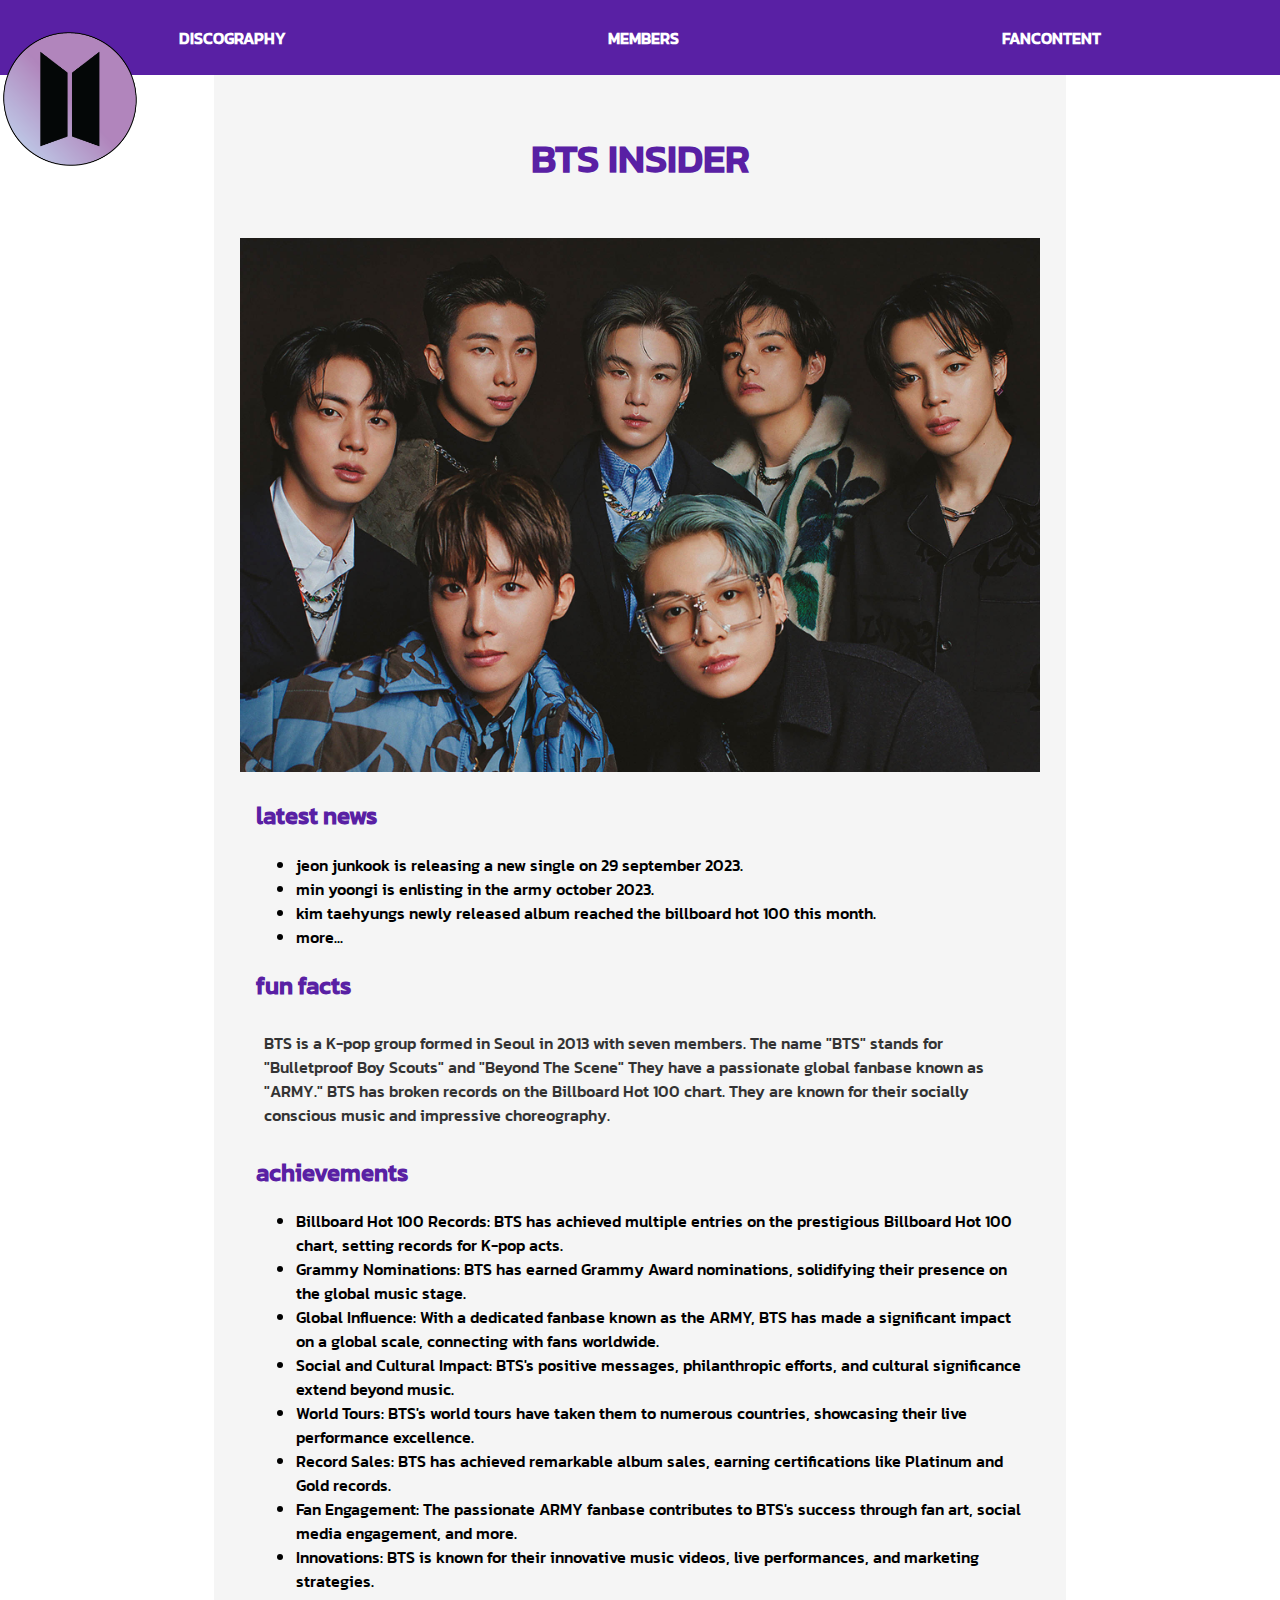
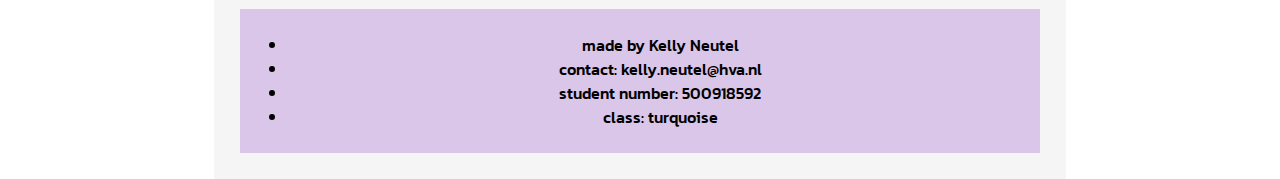
==== index.html @ 43d99a5d "v1" ====
<!DOCTYPE html>
<html lang="en">
<head>
    <meta charset="UTF-8">
    <meta name="viewport" content="width=device-width, initial-scale=1.0">
    <title>BTS website</title>
    <link rel="stylesheet" href="style.css">
</head>
<body>
    <header>
        <nav>
            <ul>
                <li class="logo">
                    <a href="index.html">
                        <img src="pics/bangtanlogo-01.png" alt="BTS logo" width="140">
                    </a>
                </li>
                <li><a href="disco.html">DISCOGRAPHY</a></li>
                <li><a href="members.html">MEMBERS</a></li>
                <li><a href="fancontent.html">FANCONTENT</a></li>
            </ul>
        </nav>
    </header>
    <div class="wrapper">
        <main>
            <h1>BTS INSIDER</h1><br>
            <img src="pics/IMG_7305.JPG" alt="BTS members posing together on stage during a concert" width="800">
            <section>
                <h2>latest news</h2>
                <ul>
                    <li>jeon junkook is releasing a new single on 29 september 2023. </li>
                    <li>min yoongi is enlisting in the army october 2023. </li>
                    <li>kim taehyungs newly released album reached the billboard hot 100 this month. </li>
                    <li>more...</li>
                </ul>
            </section>
            <section>
                <h2>fun facts</h2>
                <p>
                    BTS is a K-pop group formed in Seoul in 2013 with seven members. 
                    The name "BTS" stands for "Bulletproof Boy Scouts" and "Beyond The Scene" 
                    They have a passionate global fanbase known as "ARMY." 
                    BTS has broken records on the Billboard Hot 100 chart. 
                    They are known for their socially conscious music and impressive choreography.
                </p>
            </section>
            <section>
                <h2>achievements</h2>
                <ul>
                    <li>Billboard Hot 100 Records: BTS has achieved multiple entries on the prestigious Billboard Hot 100 chart, setting records for K-pop acts.</li>
                    <li>Grammy Nominations: BTS has earned Grammy Award nominations, solidifying their presence on the global music stage.</li>
                    <li>Global Influence: With a dedicated fanbase known as the ARMY, BTS has made a significant impact on a global scale, connecting with fans worldwide.</li>
                    <li>Social and Cultural Impact: BTS's positive messages, philanthropic efforts, and cultural significance extend beyond music.</li>
                    <li>World Tours: BTS's world tours have taken them to numerous countries, showcasing their live performance excellence.</li>
                    <li>Record Sales: BTS has achieved remarkable album sales, earning certifications like Platinum and Gold records.</li>
                    <li>Fan Engagement: The passionate ARMY fanbase contributes to BTS's success through fan art, social media engagement, and more.</li>
                    <li>Innovations: BTS is known for their innovative music videos, live performances, and marketing strategies.</li>
                </ul>
            </section>
        </main>
        <footer>
            <ul>
                <li>made by Kelly Neutel</li>
                <li>contact: kelly.neutel@hva.nl</li>
                <li>student number: 500918592</li>
                <li>class: turquoise</li>
            </ul>
        </footer>
    </div>
</body>
</html>
---- style.css ----
/* General styles */
body, p {
    margin: 0;
    padding: 0;
    font-family: kanit;
}

/* Header styles */
header {
    background-color: #5920A4;
}

/* Navigation menu with flex layout */
nav ul {
    display: flex;
    justify-content: space-around;
    list-style-type: none;
    gap: 1em;
    padding: 2%; 
    margin: 0;
}

/* Navigation menu links */
nav ul li a {
    text-decoration: none;
    color: #FFFFFF;
    font-weight: bold;
}

/* Changes the color to lilac when hovering over the menu link */
nav ul li a:hover {
    color: #dcb6e1; 
}


.logo {
    position: absolute;
    left: 0;
    top: 0;
    z-index: 2;
}

.logo img {
    transition: transform 0.3s; 
}
 
/* Scale up the image */
.logo img:hover {
    transform: scale(1.1); 
}

/* main heading styling index.html */
h1 {
    color: #5920A4;
    text-align: center;
    font-size: 2.5em; 
}

/* margin around the main section index.html */
main section {
    margin: 2%; 
}

/* styling for h2 elements within the main section index.html */
main section h2 {
    color: #5920A4;
}

/* Footer styles index.html */
footer {
    text-align: center;
    background-color: #dac6e9;
    padding: 1%; 
}

/* Paragraph styles index.html */
p {
    color: #333;
    padding: 1%; 
}

/* Paragraph styles index.html */
.p-wrapper p {
    color: #333;
    padding: 3%;
}

/* Wrapper styles index.html */
.wrapper {
    max-width: 800px;
    margin: 0 auto;
    background-color: #F5F5F5;
    padding: 2%; 
}

/* Member card styles members.html */
.member {
    display: flex;
    align-items: center;
    margin-bottom: 2%; 
}

/* Member card styles members.html */
.album {
    display: flex;
    align-items: center;
    margin-bottom: 2%; 
    margin-left: 3%;
    margin-right: 4%;
}

.member img {
    max-width: 20%; 
    max-height: 20%; 
    border-radius: 50%;
    margin-right: 2%; 
    margin-left: 5%; 
}

.album img {
    max-width: 20%; 
    max-height: 20%; 
    margin-right: 2%; 
    margin-left: 5%; 
}

/* Styling for the member information section with flex layout */
.member-info {
    flex: 1;
}

/* Styling for the member information section with flex layout */
.album-info {
    flex: 1;
}

/* Profile header style (member profiles) members.html */
.profile-header {
    font-size: 1.8em;
    text-align: center;
}

/* Profile header style (member profiles) members.html */
.albums-header {
    font-size: 1.8em;
    text-align: center;
}

@font-face {
    font-family: kanit;
    src: url(kanit/Kanit-Medium.ttf);
    font-weight: normal;
    font-style: normal;
}
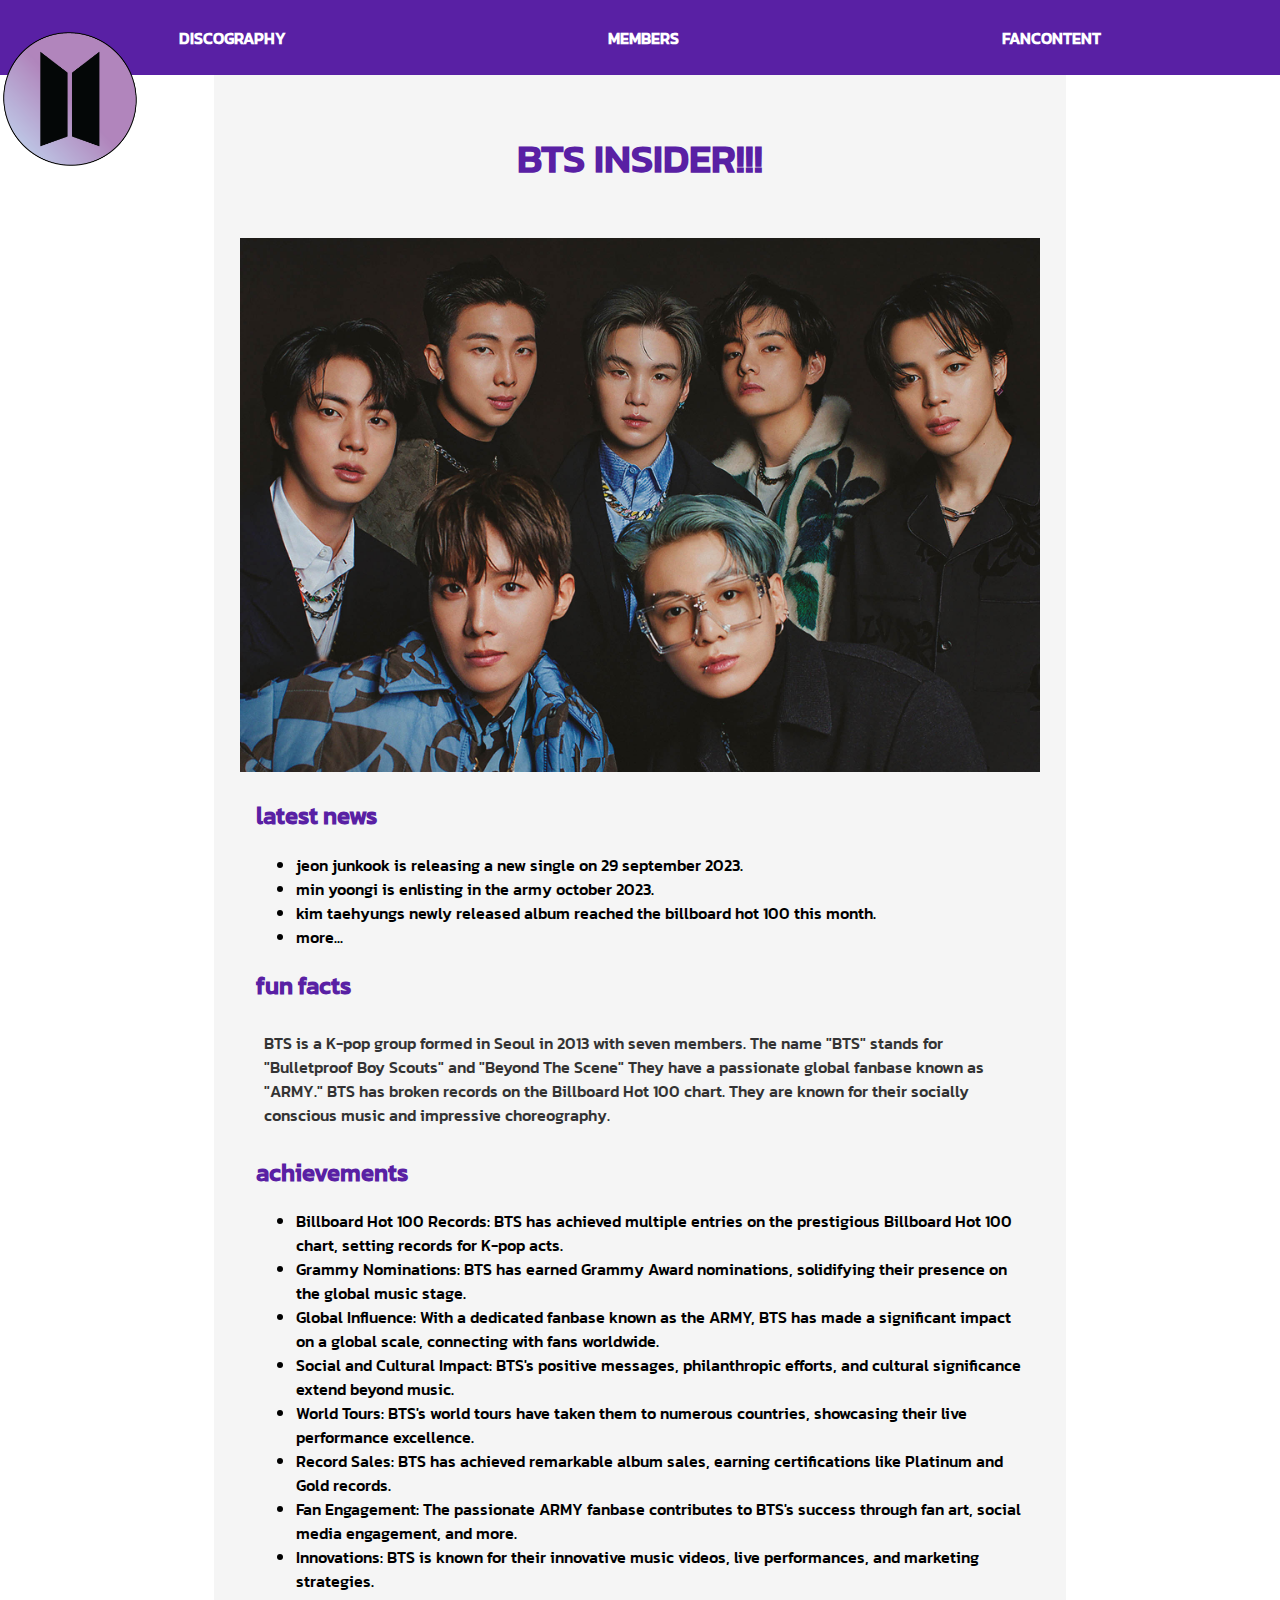
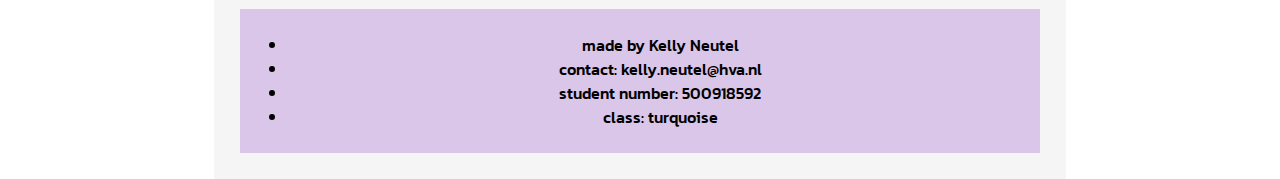
==== commit 2cb4155b: "test" ====
--- a/index.html
+++ b/index.html
@@ -23,7 +23,7 @@
     </header>
     <div class="wrapper">
         <main>
-            <h1>BTS INSIDER</h1><br>
+            <h1>BTS INSIDER!!!</h1><br>
             <img src="pics/IMG_7305.JPG" alt="BTS members posing together on stage during a concert" width="800">
             <section>
                 <h2>latest news</h2>
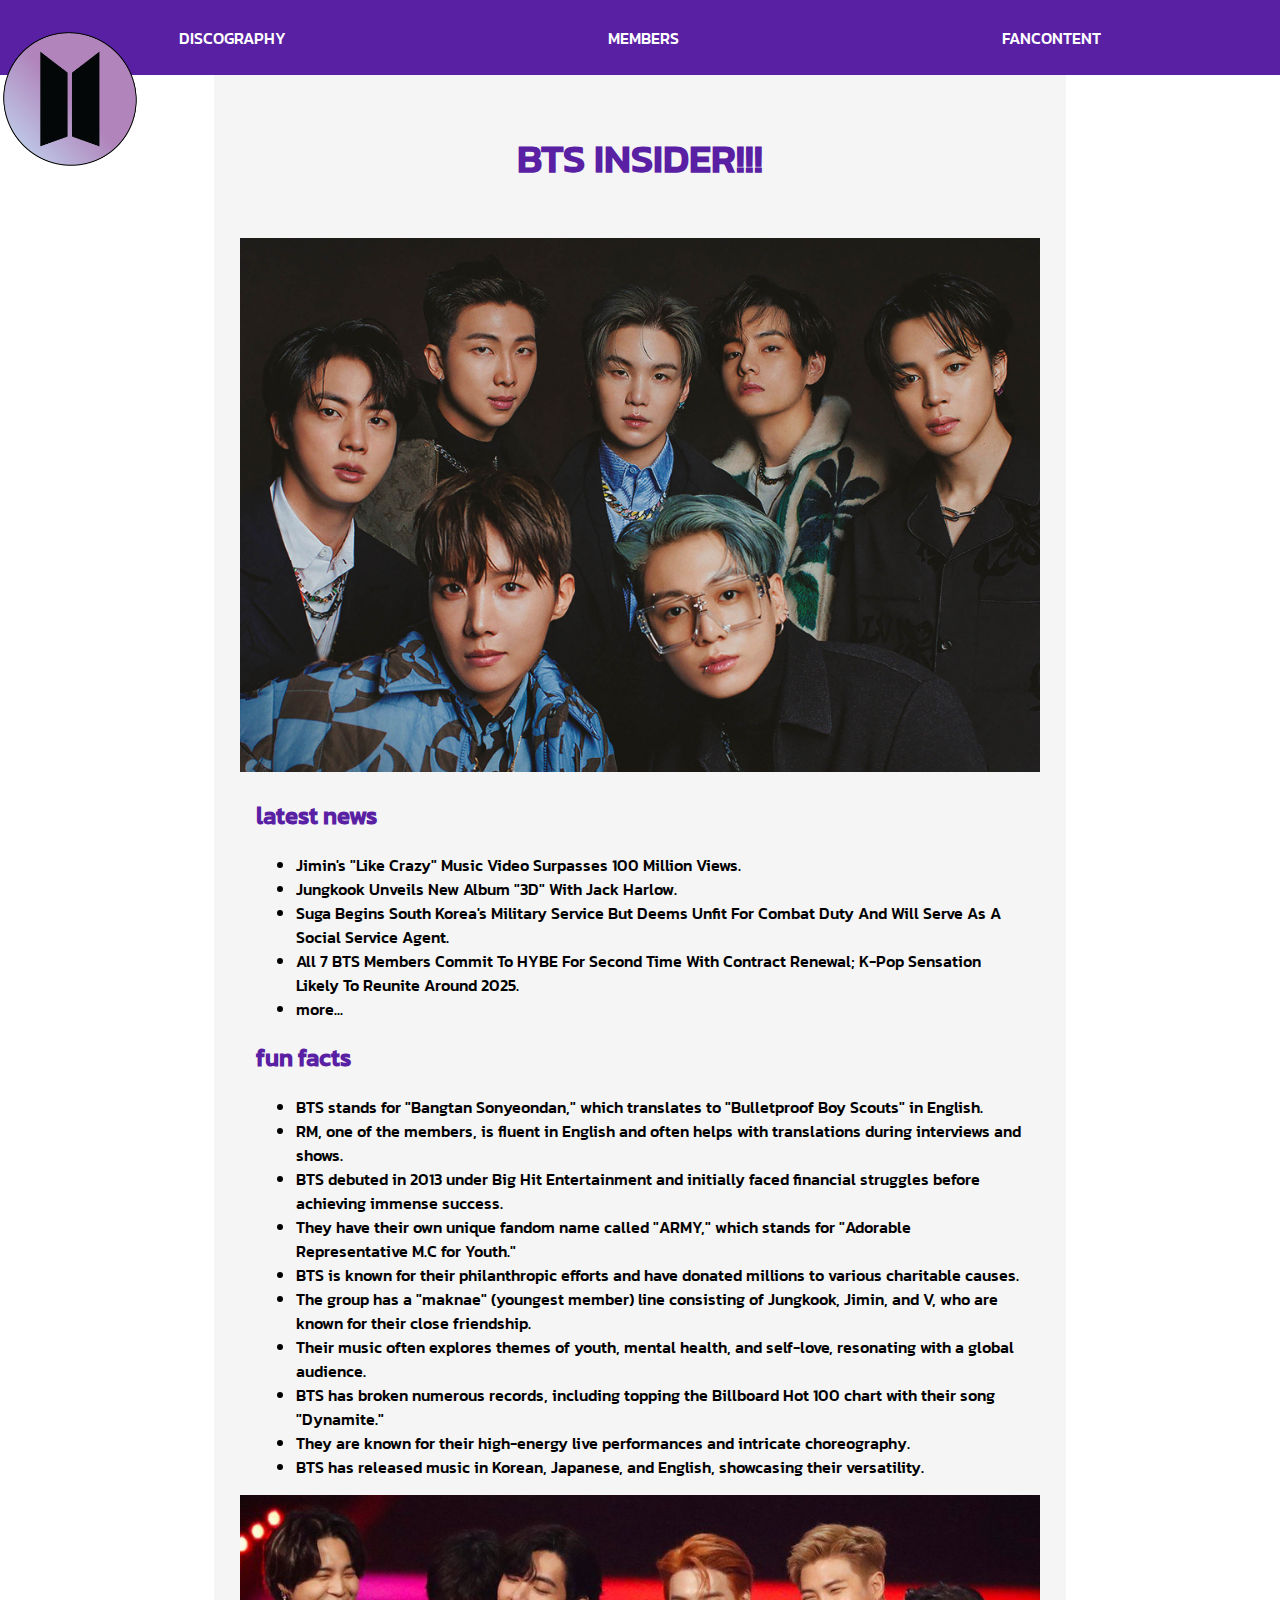
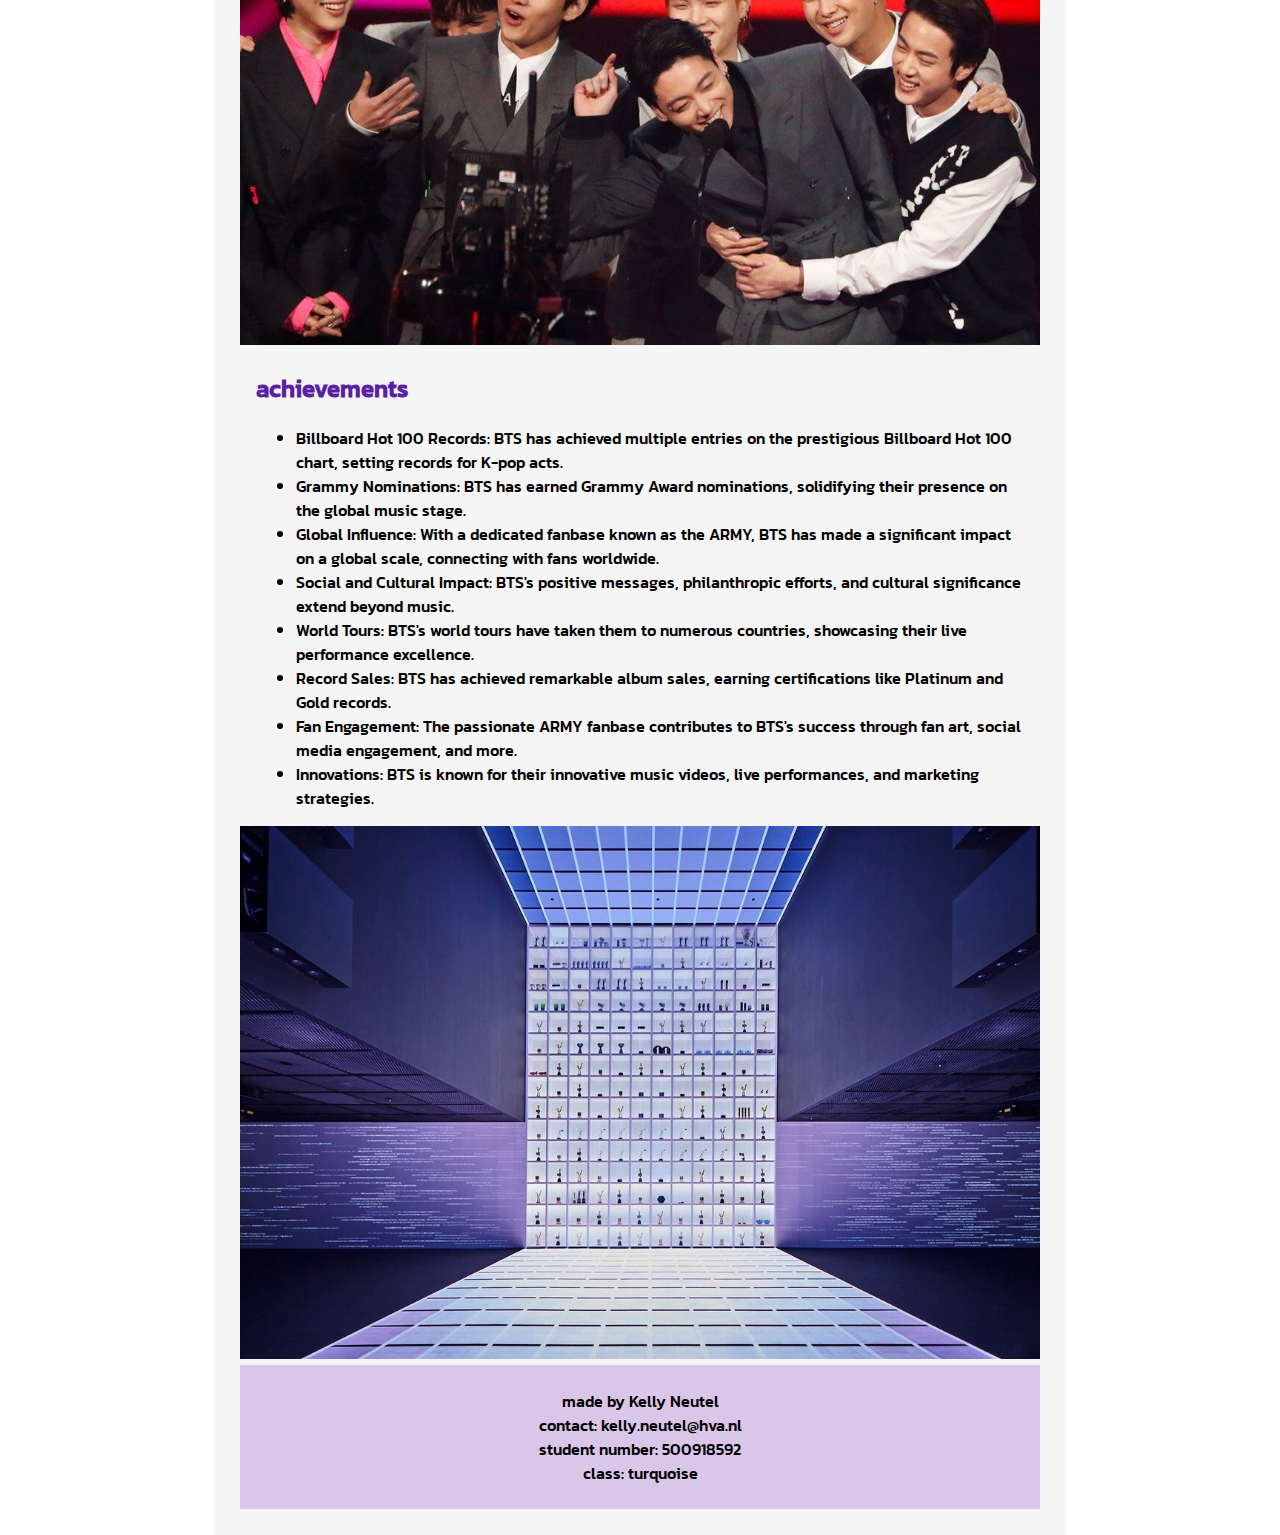
==== commit 0e5fbffd: "v3" ====
--- a/index.html
+++ b/index.html
@@ -28,22 +28,29 @@
             <section>
                 <h2>latest news</h2>
                 <ul>
-                    <li>jeon junkook is releasing a new single on 29 september 2023. </li>
-                    <li>min yoongi is enlisting in the army october 2023. </li>
-                    <li>kim taehyungs newly released album reached the billboard hot 100 this month. </li>
+                    <li>Jimin's "Like Crazy" Music Video Surpasses 100 Million Views.</li>
+                    <li>Jungkook Unveils New Album "3D" With Jack Harlow.</li>
+                    <li>Suga Begins South Korea's Military Service But Deems Unfit For Combat Duty And Will Serve As A Social Service Agent.</li>
+                    <li>All 7 BTS Members Commit To HYBE For Second Time With Contract Renewal; K-Pop Sensation Likely To Reunite Around 2025.</li>
                     <li>more...</li>
                 </ul>
             </section>
             <section>
                 <h2>fun facts</h2>
-                <p>
-                    BTS is a K-pop group formed in Seoul in 2013 with seven members. 
-                    The name "BTS" stands for "Bulletproof Boy Scouts" and "Beyond The Scene" 
-                    They have a passionate global fanbase known as "ARMY." 
-                    BTS has broken records on the Billboard Hot 100 chart. 
-                    They are known for their socially conscious music and impressive choreography.
-                </p>
+                <ul>
+                    <li>BTS stands for "Bangtan Sonyeondan," which translates to "Bulletproof Boy Scouts" in English.</li>
+                    <li>RM, one of the members, is fluent in English and often helps with translations during interviews and shows.</li>
+                    <li>BTS debuted in 2013 under Big Hit Entertainment and initially faced financial struggles before achieving immense success.</li>
+                    <li>They have their own unique fandom name called "ARMY," which stands for "Adorable Representative M.C for Youth."</li>
+                    <li>BTS is known for their philanthropic efforts and have donated millions to various charitable causes.</li>
+                    <li>The group has a "maknae" (youngest member) line consisting of Jungkook, Jimin, and V, who are known for their close friendship.</li>
+                    <li>Their music often explores themes of youth, mental health, and self-love, resonating with a global audience.</li>
+                    <li>BTS has broken numerous records, including topping the Billboard Hot 100 chart with their song "Dynamite."</li>
+                    <li>They are known for their high-energy live performances and intricate choreography.</li>
+                    <li>BTS has released music in Korean, Japanese, and English, showcasing their versatility.</li>
+                </ul>                
             </section>
+            <img src="pics/awardshow.jpg" alt="" width="800">
             <section>
                 <h2>achievements</h2>
                 <ul>
@@ -57,6 +64,7 @@
                     <li>Innovations: BTS is known for their innovative music videos, live performances, and marketing strategies.</li>
                 </ul>
             </section>
+            <img src="pics/trophieroom.jpeg" alt="trophies" width="800">
         </main>
         <footer>
             <ul>
--- a/style.css
+++ b/style.css
@@ -24,7 +24,6 @@
 nav ul li a {
     text-decoration: none;
     color: #FFFFFF;
-    font-weight: bold;
 }
 
 /* Changes the color to lilac when hovering over the menu link */
@@ -54,6 +53,7 @@
     color: #5920A4;
     text-align: center;
     font-size: 2.5em; 
+    
 }
 
 /* margin around the main section index.html */
@@ -71,6 +71,12 @@
     text-align: center;
     background-color: #dac6e9;
     padding: 1%; 
+}
+
+/* To remove bullets from list items in the footer */
+footer ul {
+    list-style: none;
+    padding: 0; /* Optionally, remove default padding from the ul */
 }
 
 /* Paragraph styles index.html */
@@ -95,6 +101,7 @@
 
 /* Member card styles members.html */
 .member {
+    background-color: #ebe8ee;
     display: flex;
     align-items: center;
     margin-bottom: 2%; 
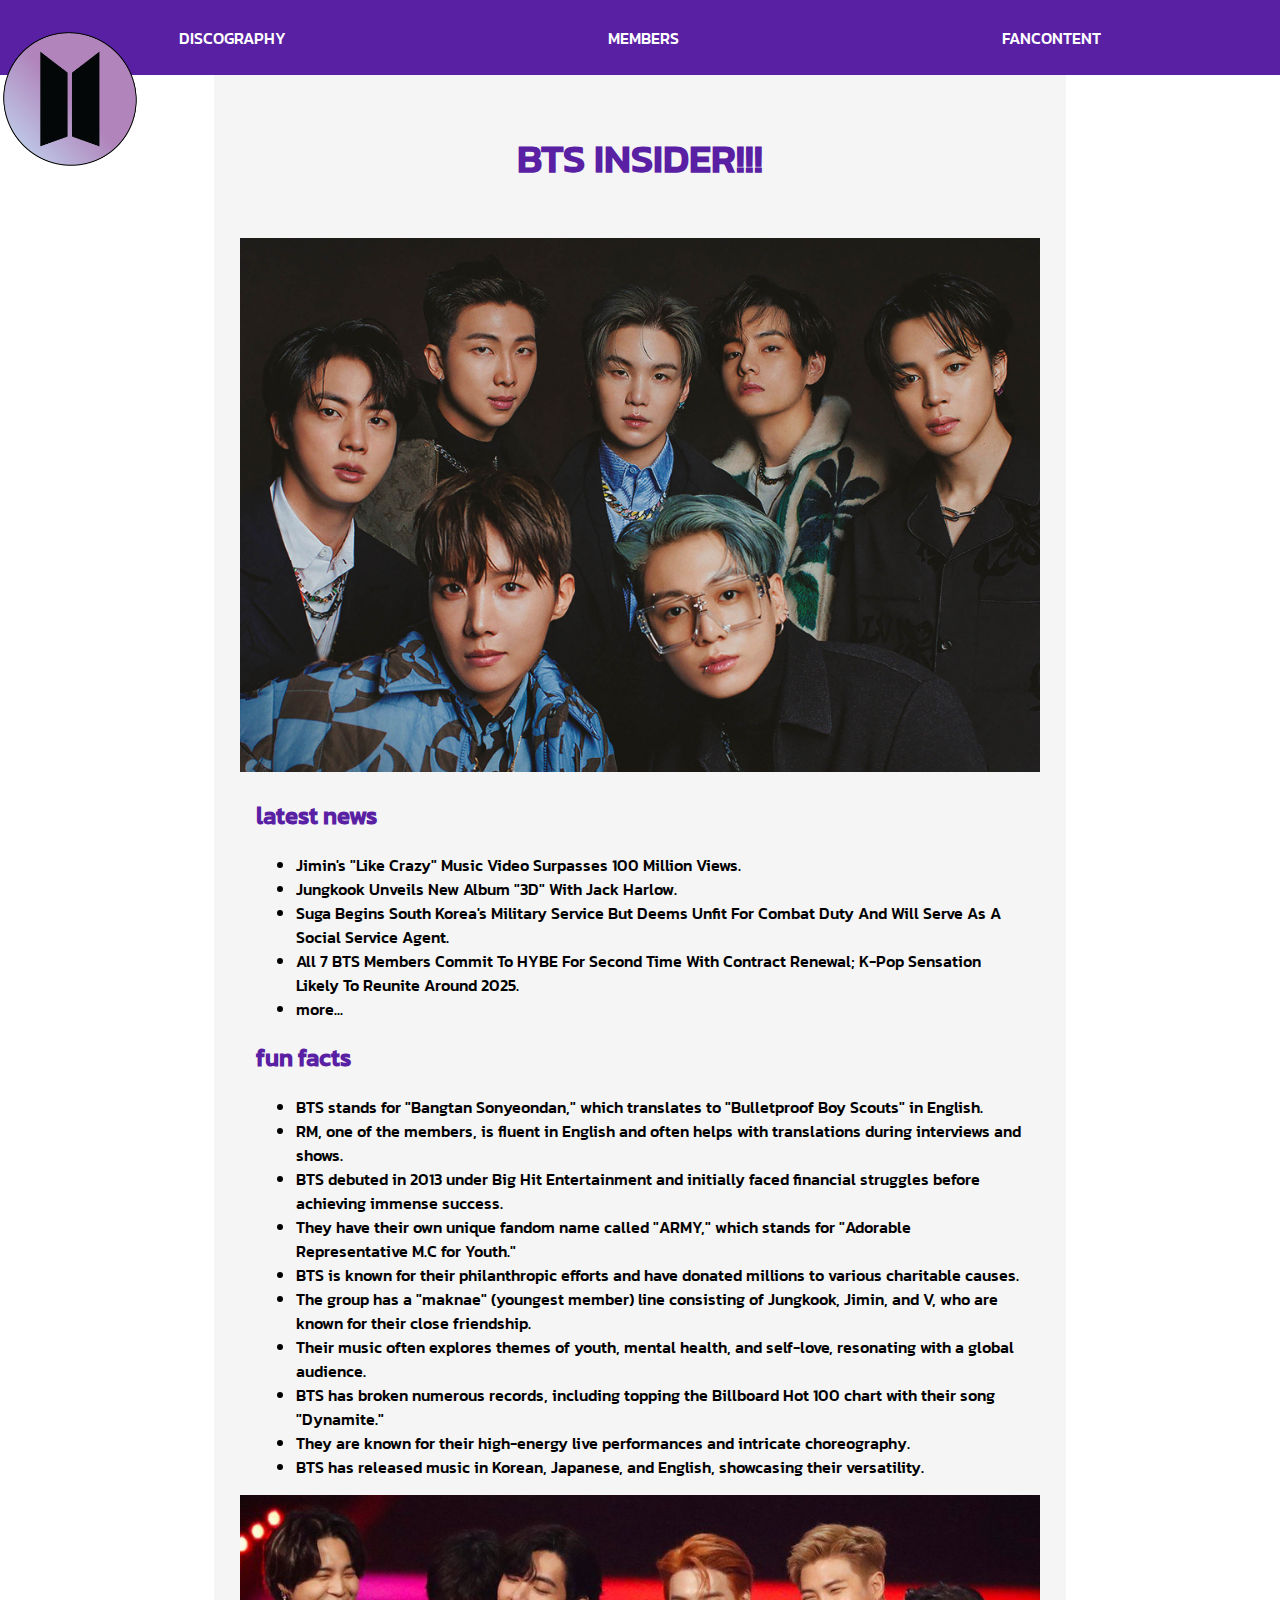
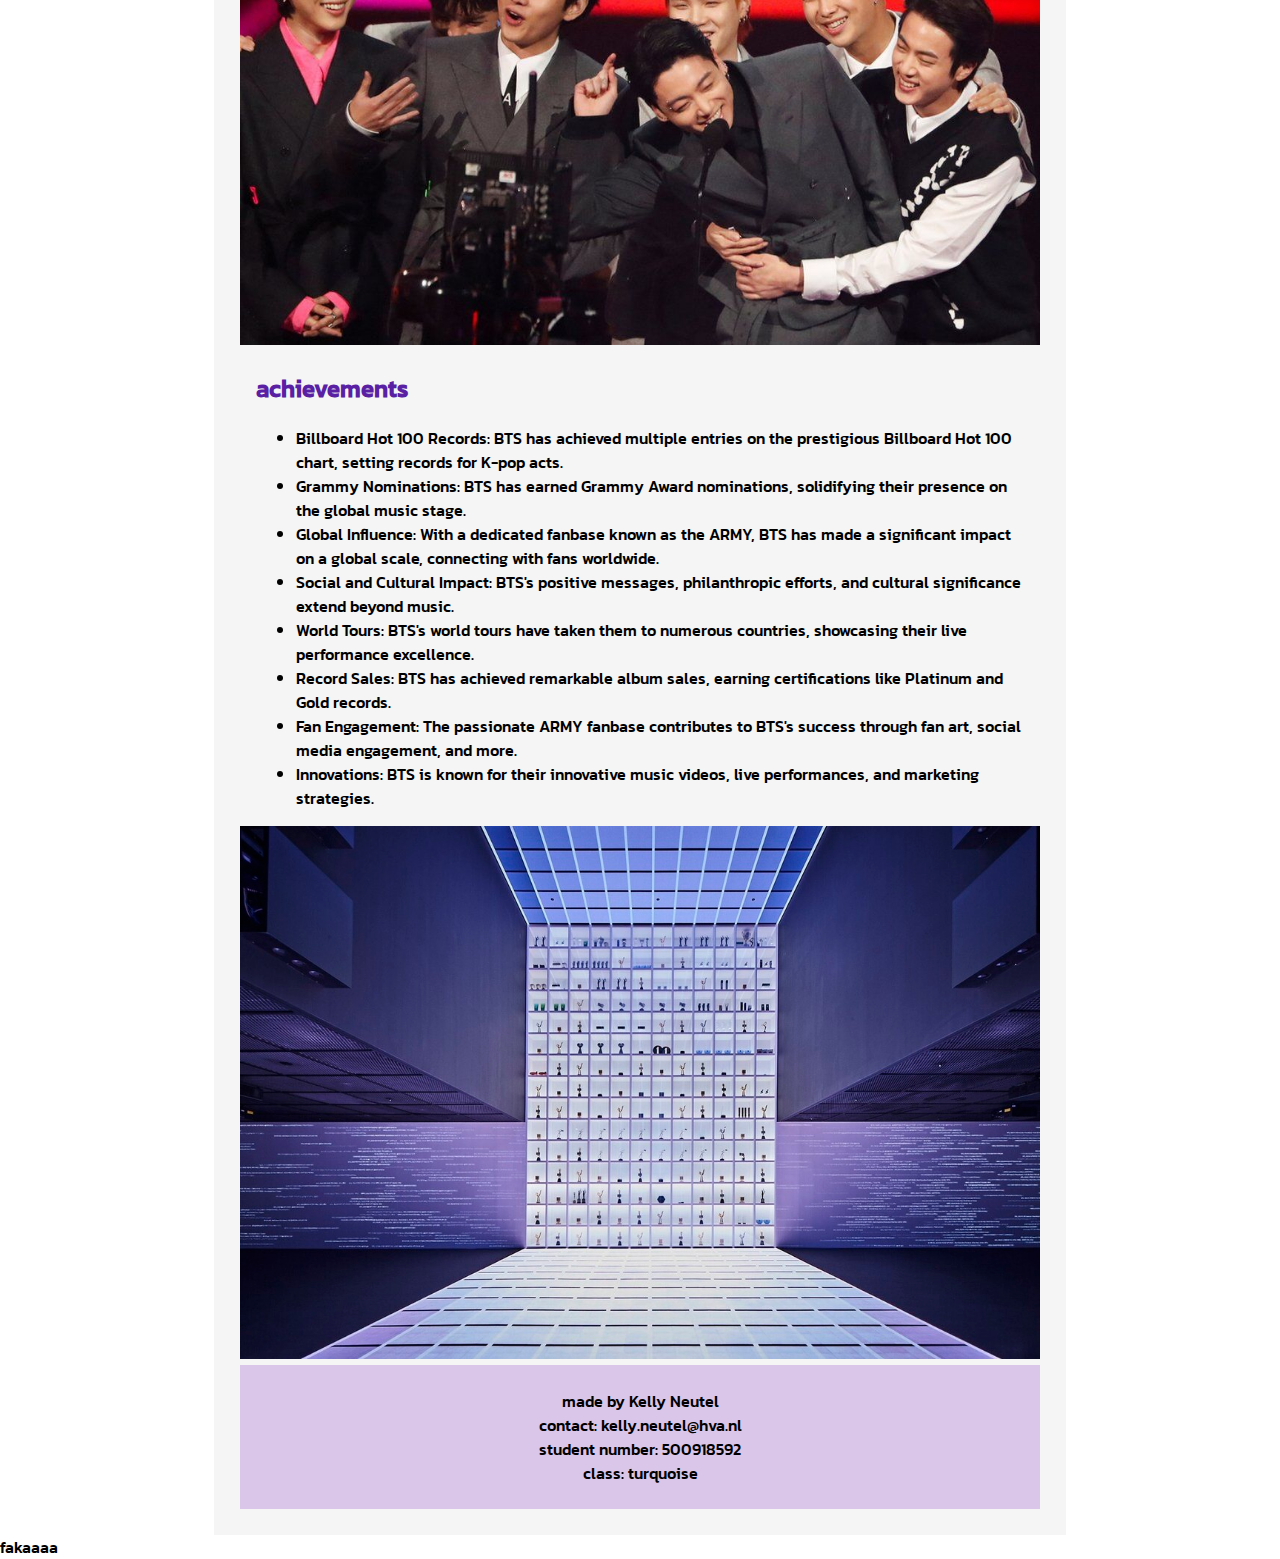
==== commit 04175de1: "v5" ====
--- a/index.html
+++ b/index.html
@@ -76,4 +76,6 @@
         </footer>
     </div>
 </body>
-</html>+</html>
+
+fakaaaa--- a/style.css
+++ b/style.css
@@ -30,7 +30,6 @@
 nav ul li a:hover {
     color: #dcb6e1; 
 }
-
 
 .logo {
     position: absolute;
@@ -89,6 +88,7 @@
 .p-wrapper p {
     color: #333;
     padding: 3%;
+
 }
 
 /* Wrapper styles index.html */
@@ -153,9 +153,36 @@
     text-align: center;
 }
 
+/* Add this CSS for hover effect on images */
+a img:hover {
+    transform: scale(1.1); /* Increase image size by 10% on hover */
+    transition: transform 0.3s; /* Smooth transition over 0.3 seconds */
+}
+
+/* margin to the headings fancontent.html */
+.margin-heading {
+    margin-left: 20px; 
+    margin-right: 20px; 
+}
+
 @font-face {
     font-family: kanit;
     src: url(kanit/Kanit-Medium.ttf);
     font-weight: normal;
     font-style: normal;
-}+}
+
+/* Add this CSS to stack images vertically */
+.image-container {
+    display: flex;
+    flex-direction: column;
+    align-items: center; /* Center align images horizontally */
+}
+
+/* Optional: Add some spacing between the stacked images */
+.image-container a {
+    margin-bottom: 20px; /* Adjust the value as needed */
+}
+
+
+
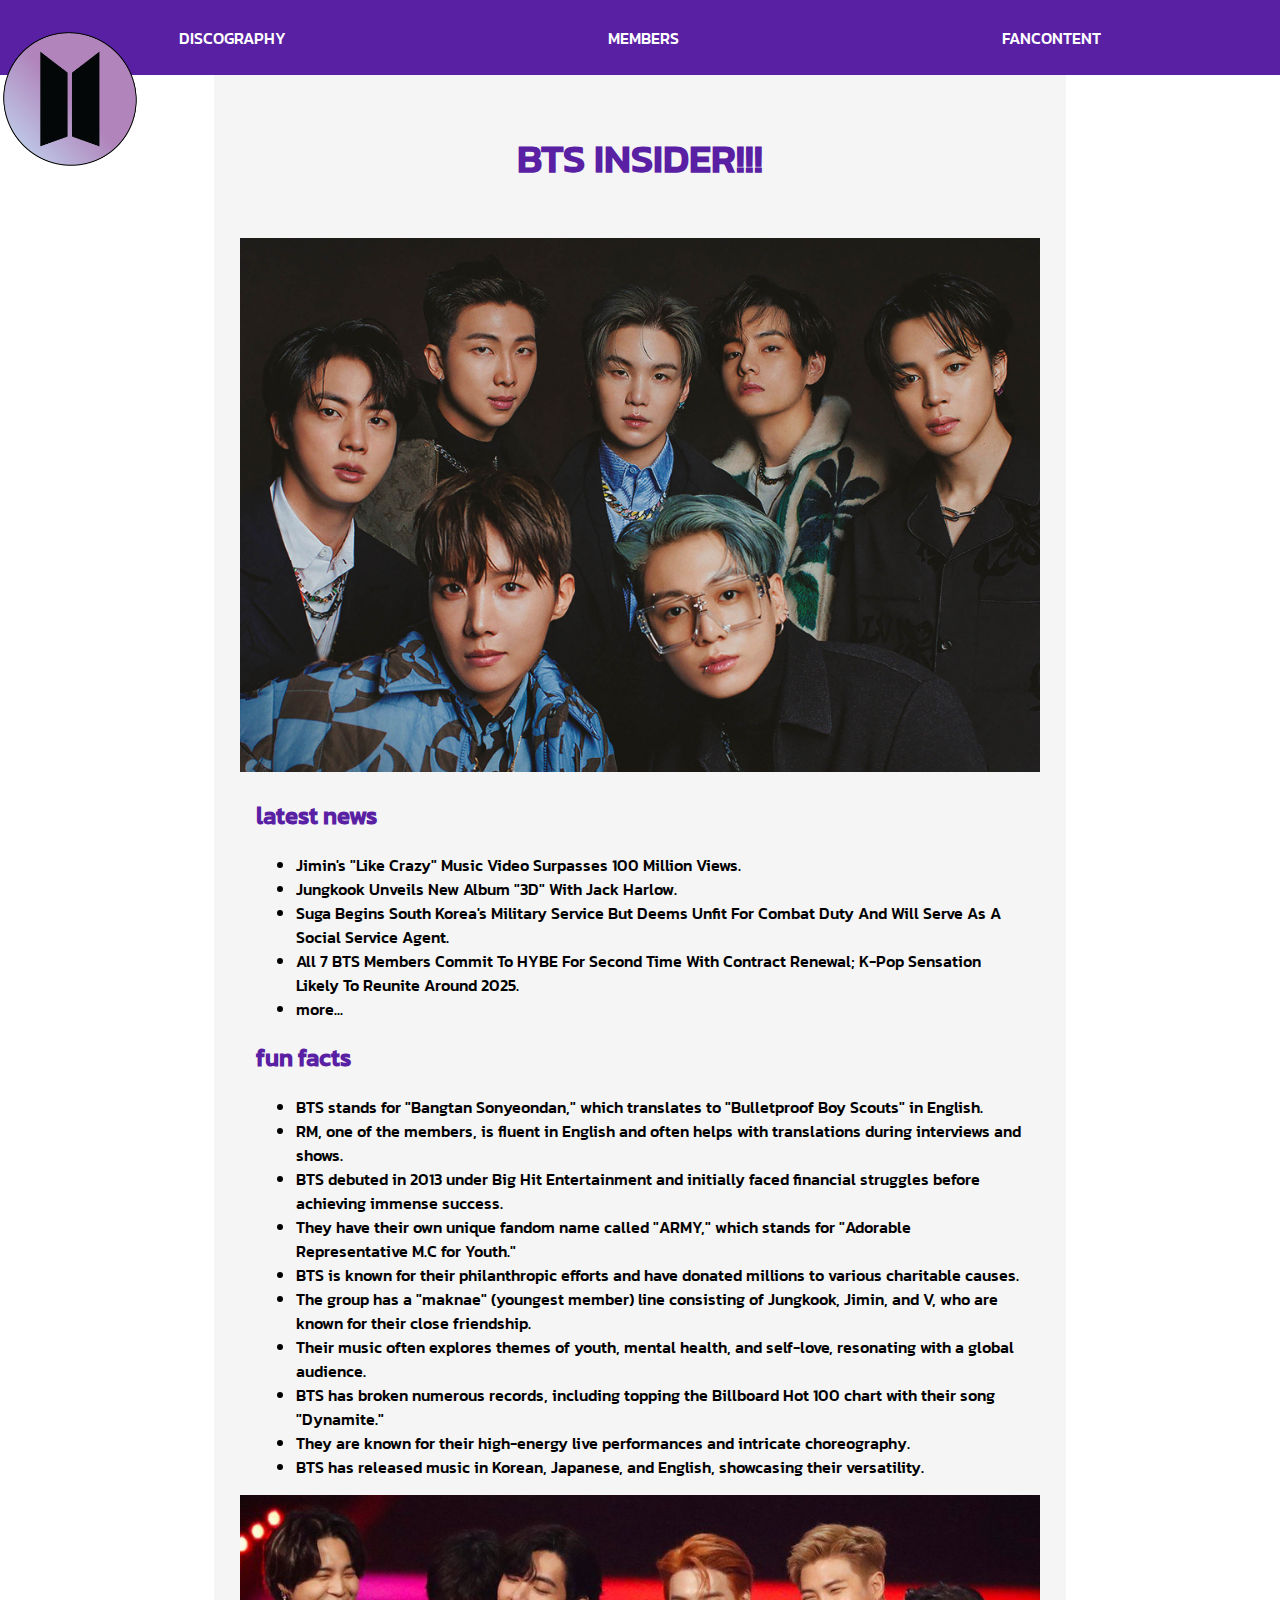
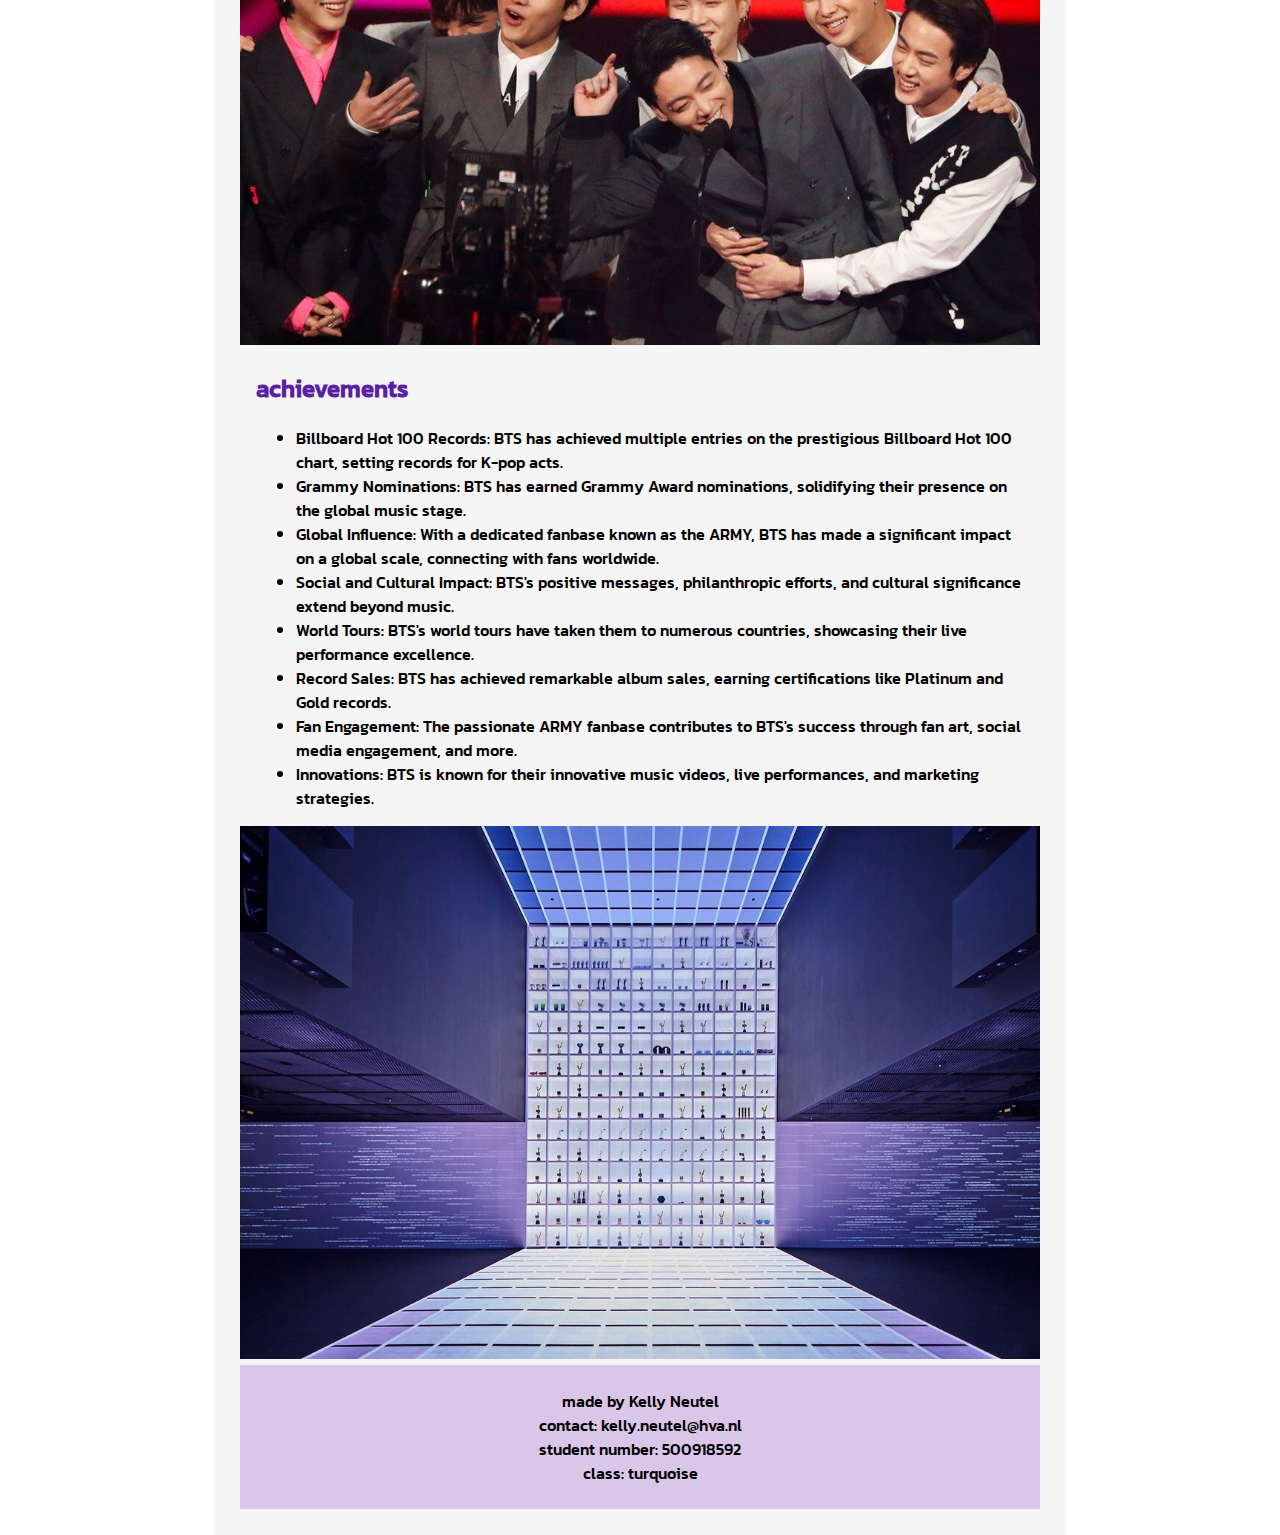
==== commit 6781430b: "v6" ====
--- a/index.html
+++ b/index.html
@@ -78,4 +78,3 @@
 </body>
 </html>
 
-fakaaaa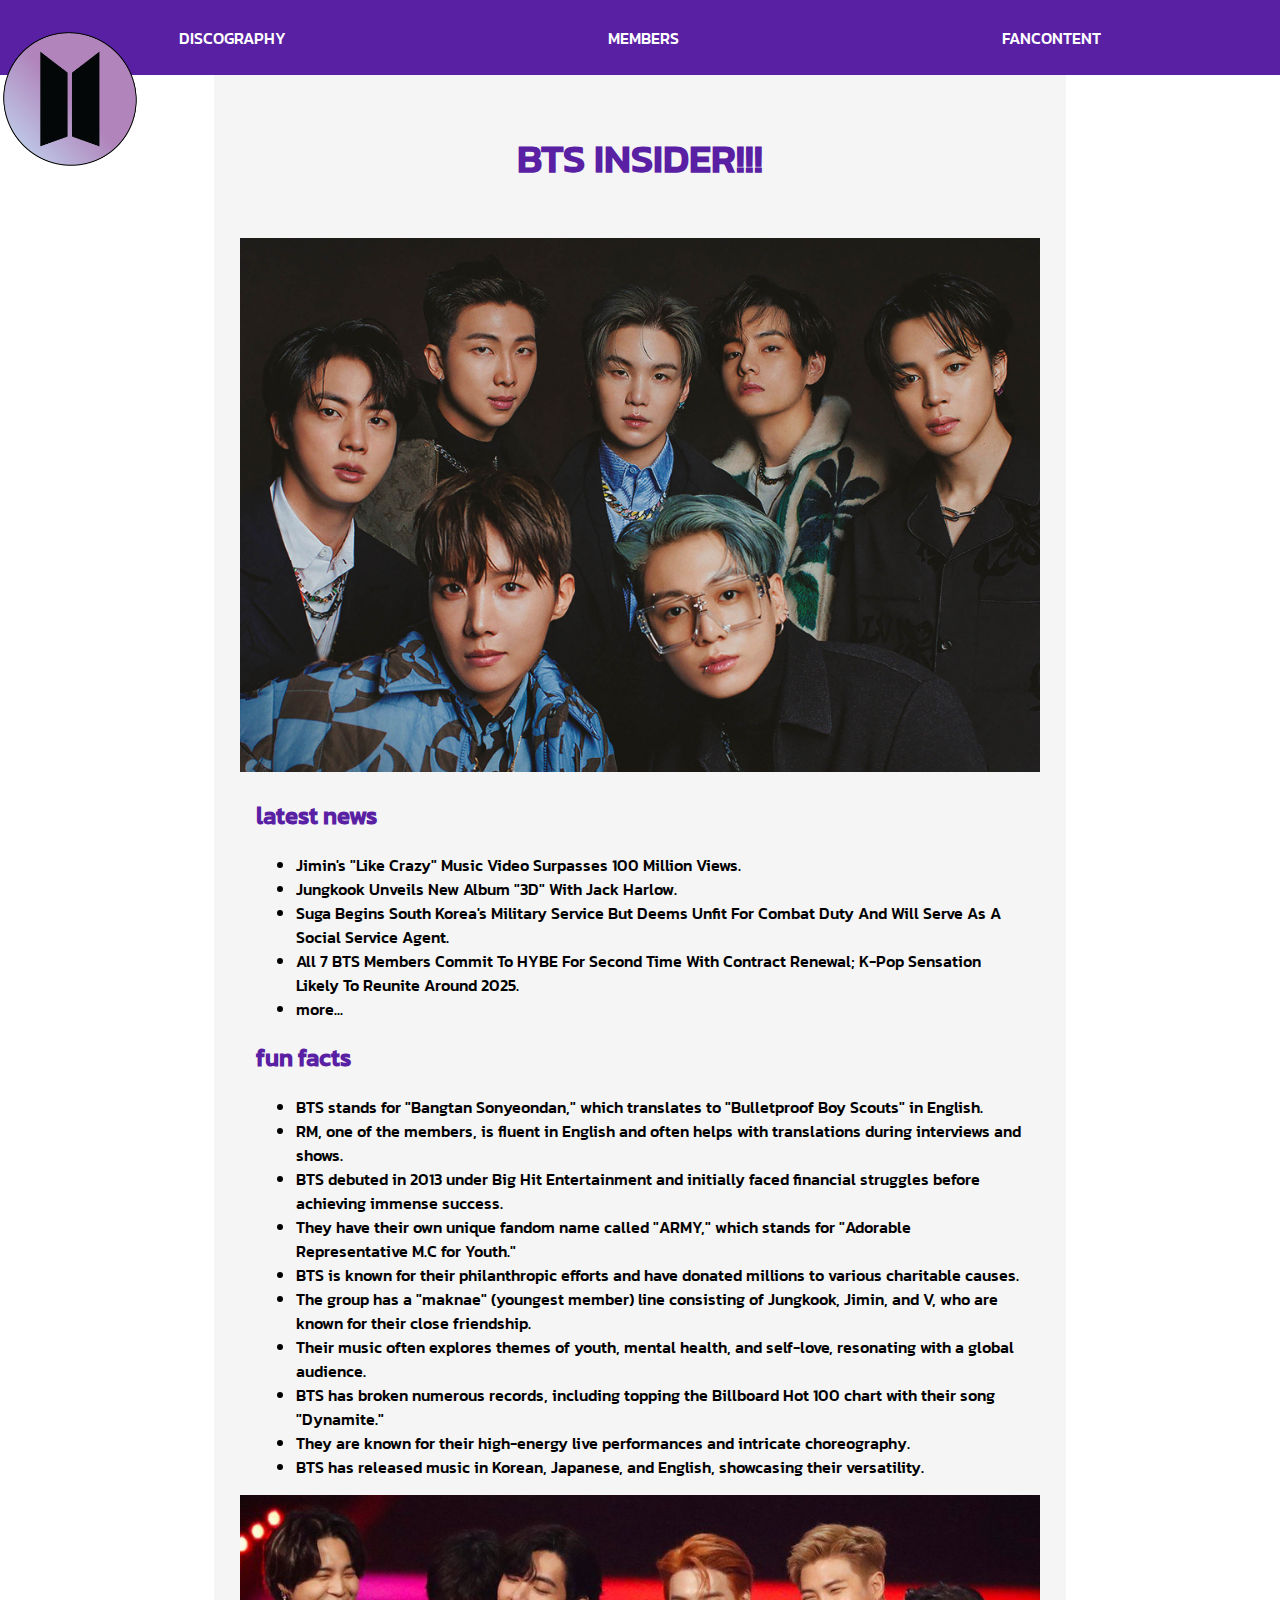
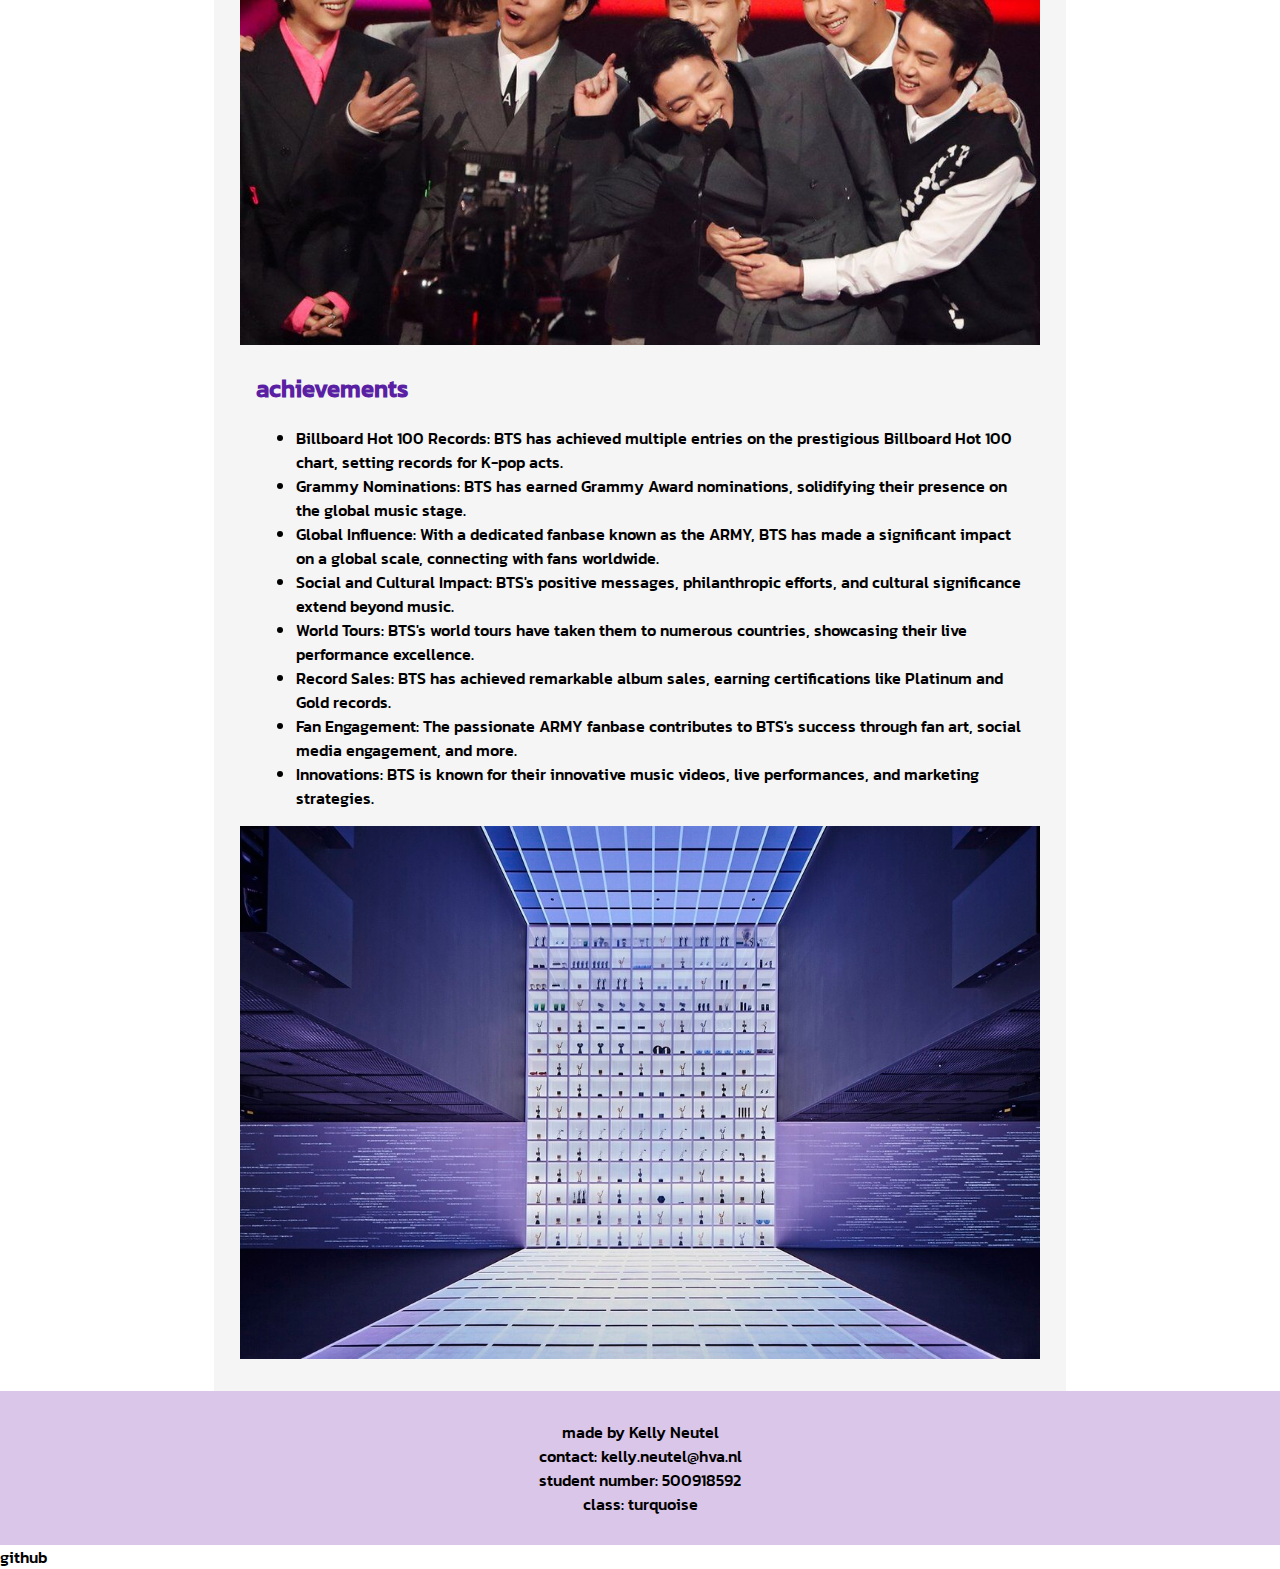
==== commit 28acc628: "vnew" ====
--- a/index.html
+++ b/index.html
@@ -1,80 +1,82 @@
 <!DOCTYPE html>
 <html lang="en">
-<head>
-    <meta charset="UTF-8">
-    <meta name="viewport" content="width=device-width, initial-scale=1.0">
-    <title>BTS website</title>
-    <link rel="stylesheet" href="style.css">
-</head>
-<body>
-    <header>
-        <nav>
+   <head>
+      <meta charset="UTF-8">
+      <meta name="viewport" content="width=device-width, initial-scale=1.0">
+      <title>BTS website</title>
+      <link rel="stylesheet" href="style.css">
+   </head>
+   <body>
+      <header>
+         <nav>
             <ul>
-                <li class="logo">
-                    <a href="index.html">
-                        <img src="pics/bangtanlogo-01.png" alt="BTS logo" width="140">
-                    </a>
-                </li>
-                <li><a href="disco.html">DISCOGRAPHY</a></li>
-                <li><a href="members.html">MEMBERS</a></li>
-                <li><a href="fancontent.html">FANCONTENT</a></li>
+               <li class="logo">
+                  <a href="index.html">
+                  <img src="pics/bangtanlogo-01.png" alt="BTS logo" width="140">
+                  </a>
+               </li>
+               <li><a href="disco.html">DISCOGRAPHY</a></li>
+               <li><a href="members.html">MEMBERS</a></li>
+               <li><a href="fancontent.html">FANCONTENT</a></li>
             </ul>
-        </nav>
-    </header>
-    <div class="wrapper">
-        <main>
-            <h1>BTS INSIDER!!!</h1><br>
+         </nav>
+      </header>
+      <div class="wrapper">
+         <main>
+            <h1>BTS INSIDER!!!</h1>
+            <br>
             <img src="pics/IMG_7305.JPG" alt="BTS members posing together on stage during a concert" width="800">
             <section>
-                <h2>latest news</h2>
-                <ul>
-                    <li>Jimin's "Like Crazy" Music Video Surpasses 100 Million Views.</li>
-                    <li>Jungkook Unveils New Album "3D" With Jack Harlow.</li>
-                    <li>Suga Begins South Korea's Military Service But Deems Unfit For Combat Duty And Will Serve As A Social Service Agent.</li>
-                    <li>All 7 BTS Members Commit To HYBE For Second Time With Contract Renewal; K-Pop Sensation Likely To Reunite Around 2025.</li>
-                    <li>more...</li>
-                </ul>
+               <h2>latest news</h2>
+               <ul>
+                  <li>Jimin's "Like Crazy" Music Video Surpasses 100 Million Views.</li>
+                  <li>Jungkook Unveils New Album "3D" With Jack Harlow.</li>
+                  <li>Suga Begins South Korea's Military Service But Deems Unfit For Combat Duty And Will Serve As A Social Service Agent.</li>
+                  <li>All 7 BTS Members Commit To HYBE For Second Time With Contract Renewal; K-Pop Sensation Likely To Reunite Around 2025.</li>
+                  <li>more...</li>
+               </ul>
             </section>
             <section>
-                <h2>fun facts</h2>
-                <ul>
-                    <li>BTS stands for "Bangtan Sonyeondan," which translates to "Bulletproof Boy Scouts" in English.</li>
-                    <li>RM, one of the members, is fluent in English and often helps with translations during interviews and shows.</li>
-                    <li>BTS debuted in 2013 under Big Hit Entertainment and initially faced financial struggles before achieving immense success.</li>
-                    <li>They have their own unique fandom name called "ARMY," which stands for "Adorable Representative M.C for Youth."</li>
-                    <li>BTS is known for their philanthropic efforts and have donated millions to various charitable causes.</li>
-                    <li>The group has a "maknae" (youngest member) line consisting of Jungkook, Jimin, and V, who are known for their close friendship.</li>
-                    <li>Their music often explores themes of youth, mental health, and self-love, resonating with a global audience.</li>
-                    <li>BTS has broken numerous records, including topping the Billboard Hot 100 chart with their song "Dynamite."</li>
-                    <li>They are known for their high-energy live performances and intricate choreography.</li>
-                    <li>BTS has released music in Korean, Japanese, and English, showcasing their versatility.</li>
-                </ul>                
+               <h2>fun facts</h2>
+               <ul>
+                  <li>BTS stands for "Bangtan Sonyeondan," which translates to "Bulletproof Boy Scouts" in English.</li>
+                  <li>RM, one of the members, is fluent in English and often helps with translations during interviews and shows.</li>
+                  <li>BTS debuted in 2013 under Big Hit Entertainment and initially faced financial struggles before achieving immense success.</li>
+                  <li>They have their own unique fandom name called "ARMY," which stands for "Adorable Representative M.C for Youth."</li>
+                  <li>BTS is known for their philanthropic efforts and have donated millions to various charitable causes.</li>
+                  <li>The group has a "maknae" (youngest member) line consisting of Jungkook, Jimin, and V, who are known for their close friendship.</li>
+                  <li>Their music often explores themes of youth, mental health, and self-love, resonating with a global audience.</li>
+                  <li>BTS has broken numerous records, including topping the Billboard Hot 100 chart with their song "Dynamite."</li>
+                  <li>They are known for their high-energy live performances and intricate choreography.</li>
+                  <li>BTS has released music in Korean, Japanese, and English, showcasing their versatility.</li>
+               </ul>
             </section>
             <img src="pics/awardshow.jpg" alt="" width="800">
             <section>
-                <h2>achievements</h2>
-                <ul>
-                    <li>Billboard Hot 100 Records: BTS has achieved multiple entries on the prestigious Billboard Hot 100 chart, setting records for K-pop acts.</li>
-                    <li>Grammy Nominations: BTS has earned Grammy Award nominations, solidifying their presence on the global music stage.</li>
-                    <li>Global Influence: With a dedicated fanbase known as the ARMY, BTS has made a significant impact on a global scale, connecting with fans worldwide.</li>
-                    <li>Social and Cultural Impact: BTS's positive messages, philanthropic efforts, and cultural significance extend beyond music.</li>
-                    <li>World Tours: BTS's world tours have taken them to numerous countries, showcasing their live performance excellence.</li>
-                    <li>Record Sales: BTS has achieved remarkable album sales, earning certifications like Platinum and Gold records.</li>
-                    <li>Fan Engagement: The passionate ARMY fanbase contributes to BTS's success through fan art, social media engagement, and more.</li>
-                    <li>Innovations: BTS is known for their innovative music videos, live performances, and marketing strategies.</li>
-                </ul>
+               <h2>achievements</h2>
+               <ul>
+                  <li>Billboard Hot 100 Records: BTS has achieved multiple entries on the prestigious Billboard Hot 100 chart, setting records for K-pop acts.</li>
+                  <li>Grammy Nominations: BTS has earned Grammy Award nominations, solidifying their presence on the global music stage.</li>
+                  <li>Global Influence: With a dedicated fanbase known as the ARMY, BTS has made a significant impact on a global scale, connecting with fans worldwide.</li>
+                  <li>Social and Cultural Impact: BTS's positive messages, philanthropic efforts, and cultural significance extend beyond music.</li>
+                  <li>World Tours: BTS's world tours have taken them to numerous countries, showcasing their live performance excellence.</li>
+                  <li>Record Sales: BTS has achieved remarkable album sales, earning certifications like Platinum and Gold records.</li>
+                  <li>Fan Engagement: The passionate ARMY fanbase contributes to BTS's success through fan art, social media engagement, and more.</li>
+                  <li>Innovations: BTS is known for their innovative music videos, live performances, and marketing strategies.</li>
+               </ul>
             </section>
             <img src="pics/trophieroom.jpeg" alt="trophies" width="800">
-        </main>
-        <footer>
+         </main>
+      </div>
+         <footer>
             <ul>
-                <li>made by Kelly Neutel</li>
-                <li>contact: kelly.neutel@hva.nl</li>
-                <li>student number: 500918592</li>
-                <li>class: turquoise</li>
+               <li>made by Kelly Neutel</li>
+               <li>contact: kelly.neutel@hva.nl</li>
+               <li>student number: 500918592</li>
+               <li>class: turquoise</li>
             </ul>
-        </footer>
-    </div>
-</body>
+         </footer>
+   </body>
 </html>
 
+github--- a/style.css
+++ b/style.css
@@ -93,11 +93,29 @@
 
 /* Wrapper styles index.html */
 .wrapper {
-    max-width: 800px;
+    max-width: 800px; 
     margin: 0 auto;
     background-color: #F5F5F5;
     padding: 2%; 
 }
+
+/* Styles for the existing wrapper */
+.current-wrapper {
+    max-width: 1300px;
+    margin: 0 auto;
+    background-color: #F5F5F5;
+    padding: 2%; 
+}
+
+/* Styles for the existing wrapper */
+.new-wrapper {
+    max-width: 1300px;
+    margin: 0 auto;
+    background-color: #F5F5F5;
+    padding: 2%; 
+}
+
+
 
 /* Member card styles members.html */
 .member {
@@ -145,6 +163,8 @@
 .profile-header {
     font-size: 1.8em;
     text-align: center;
+    font-size: 2.5em;
+    text-decoration: underline;
 }
 
 /* Profile header style (member profiles) members.html */
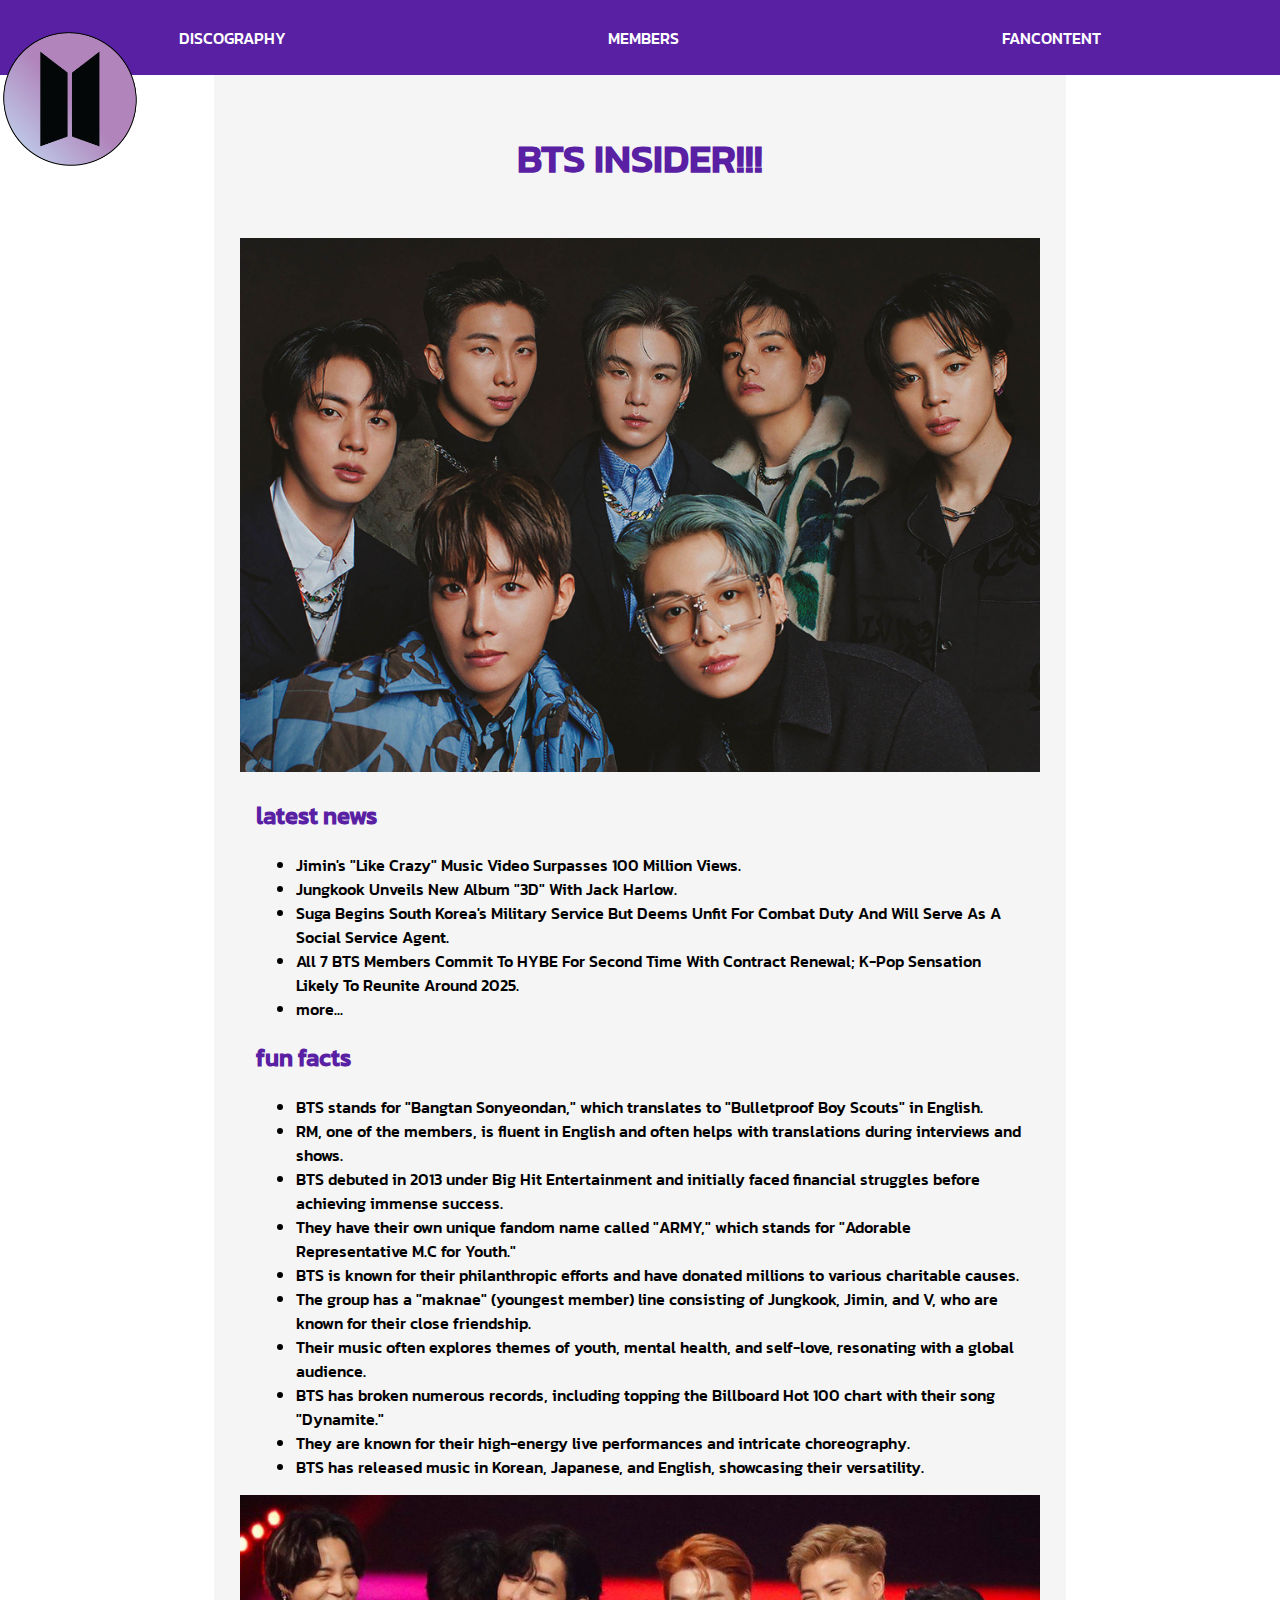
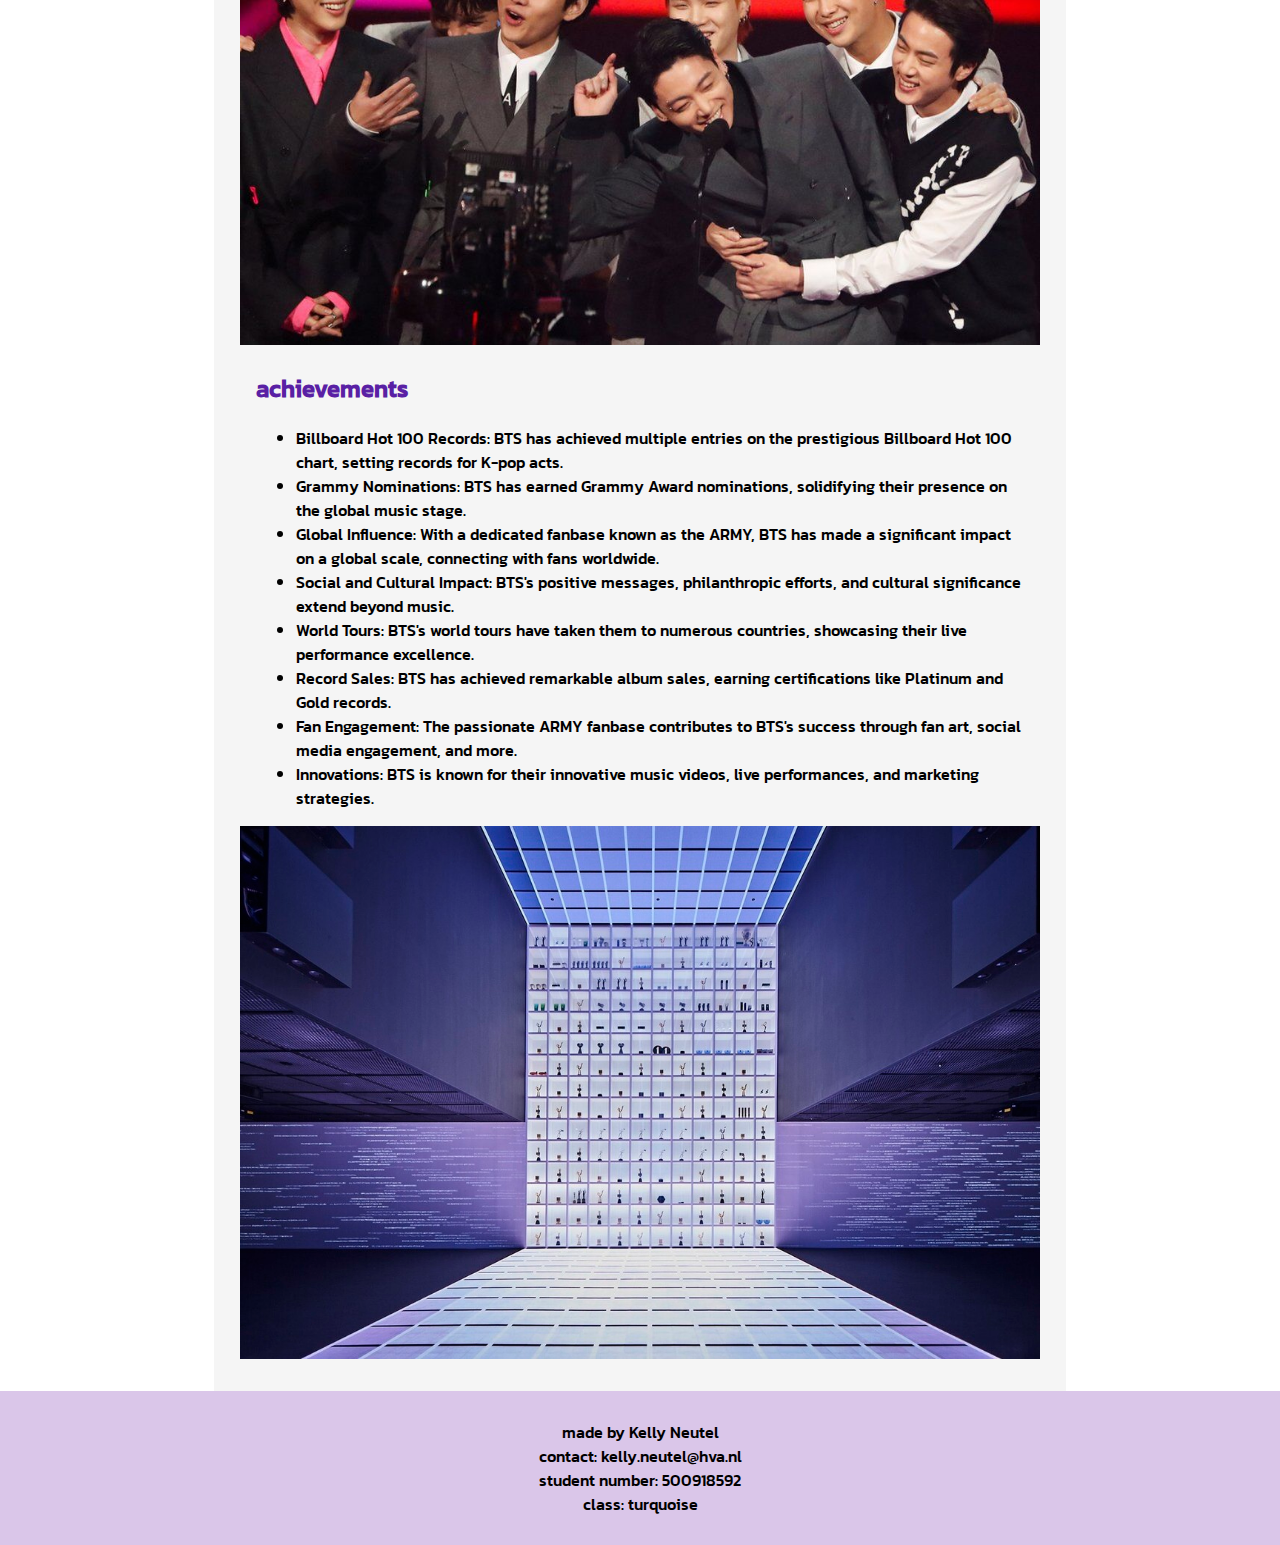
==== commit f2bfd462: "v6" ====
--- a/index.html
+++ b/index.html
@@ -79,4 +79,3 @@
    </body>
 </html>
 
-github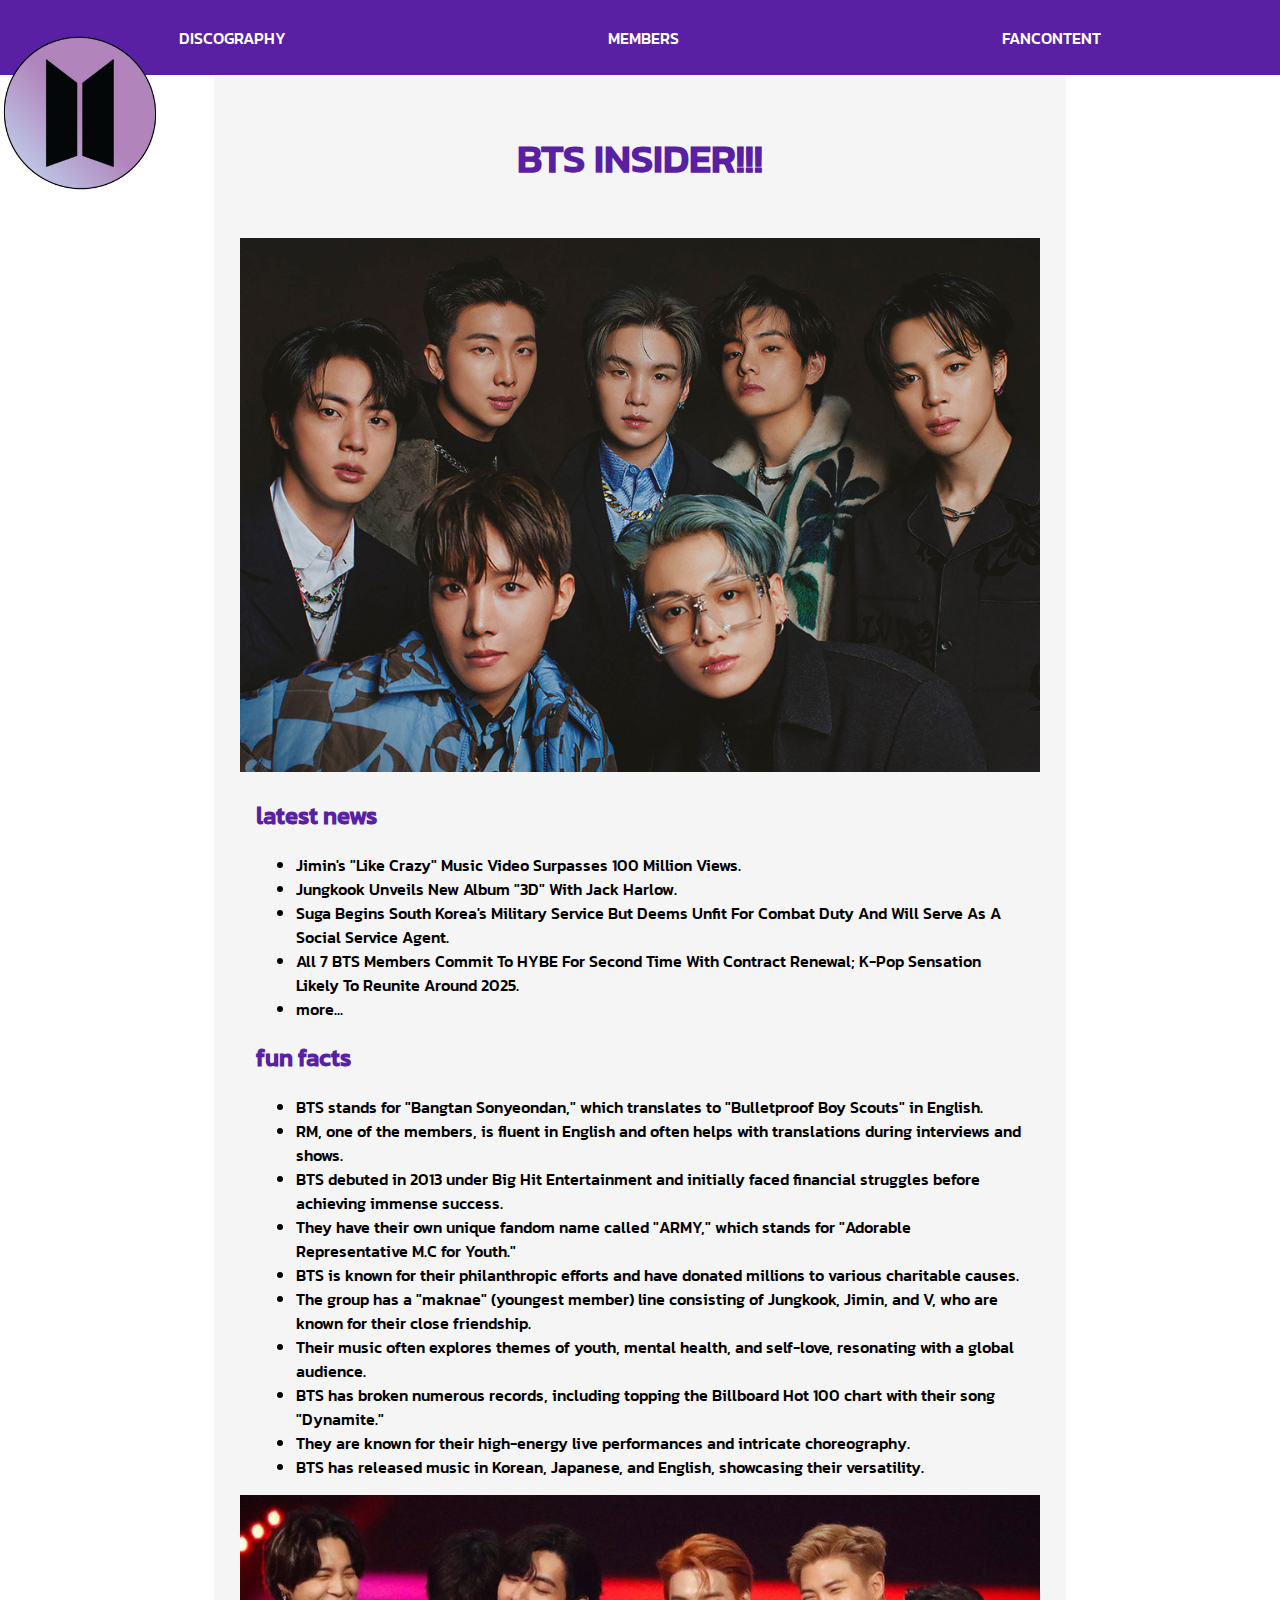
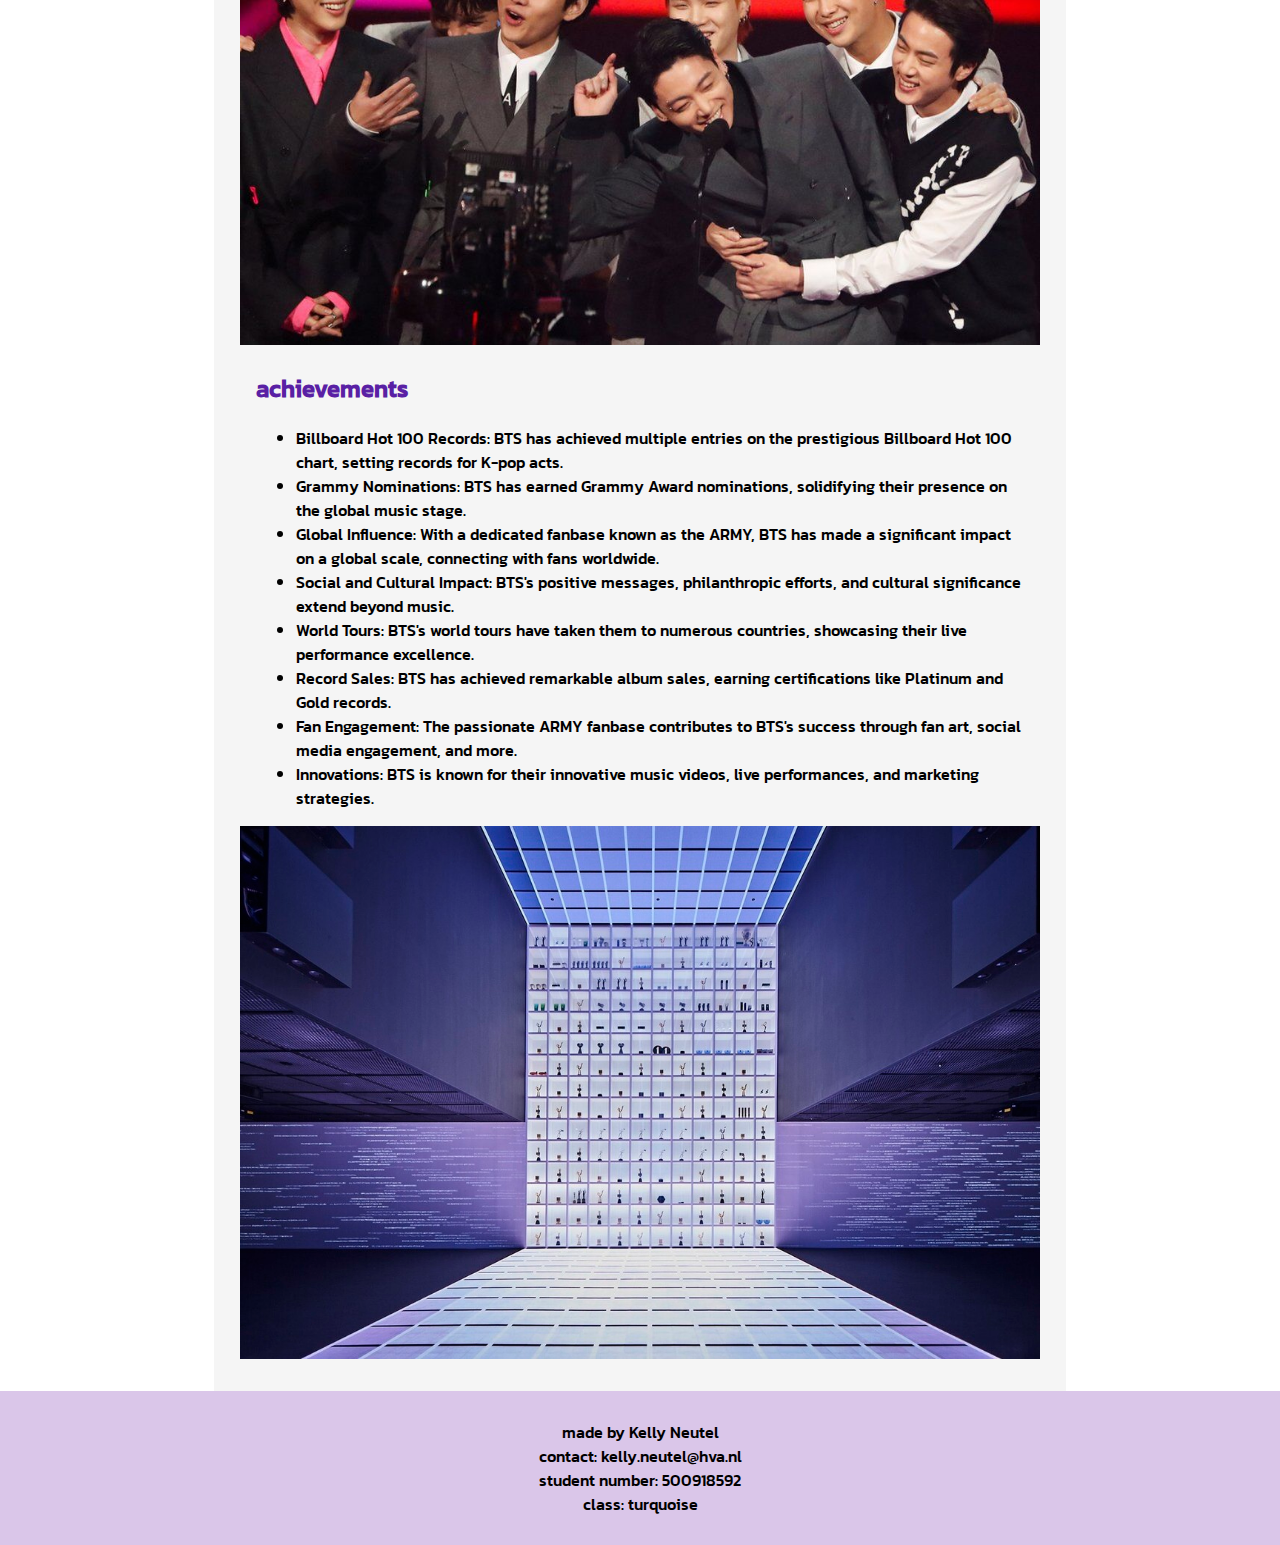
==== commit 0773b0ae: "v11" ====
--- a/index.html
+++ b/index.html
@@ -1,81 +1,80 @@
 <!DOCTYPE html>
 <html lang="en">
-   <head>
-      <meta charset="UTF-8">
-      <meta name="viewport" content="width=device-width, initial-scale=1.0">
-      <title>BTS website</title>
-      <link rel="stylesheet" href="style.css">
-   </head>
-   <body>
-      <header>
-         <nav>
+<head>
+   <meta charset="UTF-8">
+   <meta name="viewport" content="width=device-width, initial-scale=1.0">
+   <title>BTS website</title>
+   <link rel="stylesheet" href="style.css">
+</head>
+<body>
+   <header>
+      <nav>
+         <ul>
+            <li class="logo">
+               <a href="index.html">
+                  <img src="pics/bangtanlogo-01.png" alt="BTS logo" class="bts-logo">
+               </a>
+            </li>
+            <li><a href="disco.html">DISCOGRAPHY</a></li>
+            <li><a href="members.html">MEMBERS</a></li>
+            <li><a href="fancontent.html">FANCONTENT</a></li>
+         </ul>
+      </nav>
+   </header>
+   <div class="home-wrapper">
+      <main>
+         <h1>BTS INSIDER!!!</h1>
+         <br>
+         <img src="pics/IMG_7305.JPG" alt="Group photo of BTS members featured in GQ magazine" class="bts-gq">
+         <section>
+            <h2>latest news</h2>
             <ul>
-               <li class="logo">
-                  <a href="index.html">
-                  <img src="pics/bangtanlogo-01.png" alt="BTS logo" width="140">
-                  </a>
-               </li>
-               <li><a href="disco.html">DISCOGRAPHY</a></li>
-               <li><a href="members.html">MEMBERS</a></li>
-               <li><a href="fancontent.html">FANCONTENT</a></li>
+               <li>Jimin's "Like Crazy" Music Video Surpasses 100 Million Views.</li>
+               <li>Jungkook Unveils New Album "3D" With Jack Harlow.</li>
+               <li>Suga Begins South Korea's Military Service But Deems Unfit For Combat Duty And Will Serve As A Social Service Agent.</li>
+               <li>All 7 BTS Members Commit To HYBE For Second Time With Contract Renewal; K-Pop Sensation Likely To Reunite Around 2025.</li>
+               <li>more...</li>
             </ul>
-         </nav>
-      </header>
-      <div class="wrapper">
-         <main>
-            <h1>BTS INSIDER!!!</h1>
-            <br>
-            <img src="pics/IMG_7305.JPG" alt="BTS members posing together on stage during a concert" width="800">
-            <section>
-               <h2>latest news</h2>
-               <ul>
-                  <li>Jimin's "Like Crazy" Music Video Surpasses 100 Million Views.</li>
-                  <li>Jungkook Unveils New Album "3D" With Jack Harlow.</li>
-                  <li>Suga Begins South Korea's Military Service But Deems Unfit For Combat Duty And Will Serve As A Social Service Agent.</li>
-                  <li>All 7 BTS Members Commit To HYBE For Second Time With Contract Renewal; K-Pop Sensation Likely To Reunite Around 2025.</li>
-                  <li>more...</li>
-               </ul>
-            </section>
-            <section>
-               <h2>fun facts</h2>
-               <ul>
-                  <li>BTS stands for "Bangtan Sonyeondan," which translates to "Bulletproof Boy Scouts" in English.</li>
-                  <li>RM, one of the members, is fluent in English and often helps with translations during interviews and shows.</li>
-                  <li>BTS debuted in 2013 under Big Hit Entertainment and initially faced financial struggles before achieving immense success.</li>
-                  <li>They have their own unique fandom name called "ARMY," which stands for "Adorable Representative M.C for Youth."</li>
-                  <li>BTS is known for their philanthropic efforts and have donated millions to various charitable causes.</li>
-                  <li>The group has a "maknae" (youngest member) line consisting of Jungkook, Jimin, and V, who are known for their close friendship.</li>
-                  <li>Their music often explores themes of youth, mental health, and self-love, resonating with a global audience.</li>
-                  <li>BTS has broken numerous records, including topping the Billboard Hot 100 chart with their song "Dynamite."</li>
-                  <li>They are known for their high-energy live performances and intricate choreography.</li>
-                  <li>BTS has released music in Korean, Japanese, and English, showcasing their versatility.</li>
-               </ul>
-            </section>
-            <img src="pics/awardshow.jpg" alt="" width="800">
-            <section>
-               <h2>achievements</h2>
-               <ul>
-                  <li>Billboard Hot 100 Records: BTS has achieved multiple entries on the prestigious Billboard Hot 100 chart, setting records for K-pop acts.</li>
-                  <li>Grammy Nominations: BTS has earned Grammy Award nominations, solidifying their presence on the global music stage.</li>
-                  <li>Global Influence: With a dedicated fanbase known as the ARMY, BTS has made a significant impact on a global scale, connecting with fans worldwide.</li>
-                  <li>Social and Cultural Impact: BTS's positive messages, philanthropic efforts, and cultural significance extend beyond music.</li>
-                  <li>World Tours: BTS's world tours have taken them to numerous countries, showcasing their live performance excellence.</li>
-                  <li>Record Sales: BTS has achieved remarkable album sales, earning certifications like Platinum and Gold records.</li>
-                  <li>Fan Engagement: The passionate ARMY fanbase contributes to BTS's success through fan art, social media engagement, and more.</li>
-                  <li>Innovations: BTS is known for their innovative music videos, live performances, and marketing strategies.</li>
-               </ul>
-            </section>
-            <img src="pics/trophieroom.jpeg" alt="trophies" width="800">
-         </main>
-      </div>
-         <footer>
+         </section>
+         <section>
+            <h2>fun facts</h2>
             <ul>
-               <li>made by Kelly Neutel</li>
-               <li>contact: kelly.neutel@hva.nl</li>
-               <li>student number: 500918592</li>
-               <li>class: turquoise</li>
+               <li>BTS stands for "Bangtan Sonyeondan," which translates to "Bulletproof Boy Scouts" in English.</li>
+               <li>RM, one of the members, is fluent in English and often helps with translations during interviews and shows.</li>
+               <li>BTS debuted in 2013 under Big Hit Entertainment and initially faced financial struggles before achieving immense success.</li>
+               <li>They have their own unique fandom name called "ARMY," which stands for "Adorable Representative M.C for Youth."</li>
+               <li>BTS is known for their philanthropic efforts and have donated millions to various charitable causes.</li>
+               <li>The group has a "maknae" (youngest member) line consisting of Jungkook, Jimin, and V, who are known for their close friendship.</li>
+               <li>Their music often explores themes of youth, mental health, and self-love, resonating with a global audience.</li>
+               <li>BTS has broken numerous records, including topping the Billboard Hot 100 chart with their song "Dynamite."</li>
+               <li>They are known for their high-energy live performances and intricate choreography.</li>
+               <li>BTS has released music in Korean, Japanese, and English, showcasing their versatility.</li>
             </ul>
-         </footer>
-   </body>
+         </section>
+         <img src="pics/awardshow.jpg" alt="BTS members together on stage during an acceptance speech" class="bts-speech">
+         <section>
+            <h2>achievements</h2>
+            <ul>
+               <li>Billboard Hot 100 Records: BTS has achieved multiple entries on the prestigious Billboard Hot 100 chart, setting records for K-pop acts.</li>
+               <li>Grammy Nominations: BTS has earned Grammy Award nominations, solidifying their presence on the global music stage.</li>
+               <li>Global Influence: With a dedicated fanbase known as the ARMY, BTS has made a significant impact on a global scale, connecting with fans worldwide.</li>
+               <li>Social and Cultural Impact: BTS's positive messages, philanthropic efforts, and cultural significance extend beyond music.</li>
+               <li>World Tours: BTS's world tours have taken them to numerous countries, showcasing their live performance excellence.</li>
+               <li>Record Sales: BTS has achieved remarkable album sales, earning certifications like Platinum and Gold records.</li>
+               <li>Fan Engagement: The passionate ARMY fanbase contributes to BTS's success through fan art, social media engagement, and more.</li>
+               <li>Innovations: BTS is known for their innovative music videos, live performances, and marketing strategies.</li>
+            </ul>
+         </section>
+         <img src="pics/trophieroom.jpeg" alt="Room filled with collection of BTS's trophies and awards" class="bts-awards">
+      </main>
+   </div>
+   <footer>
+      <ul>
+         <li>made by Kelly Neutel</li>
+         <li>contact: kelly.neutel@hva.nl</li>
+         <li>student number: 500918592</li>
+         <li>class: turquoise</li>
+      </ul>
+   </footer>
+</body>
 </html>
-
--- a/style.css
+++ b/style.css
@@ -23,12 +23,12 @@
 /* Navigation menu links */
 nav ul li a {
     text-decoration: none;
-    color: #FFFFFF;
+    color: #FFFFFF; /* Text color for navigation links */
 }
 
 /* Changes the color to lilac when hovering over the menu link */
 nav ul li a:hover {
-    color: #dcb6e1; 
+    color: #dcb6e1; /* Lilac color on hover for an interactive effect. */ 
 }
 
 .logo {
@@ -42,82 +42,77 @@
     transition: transform 0.3s; 
 }
  
-/* Scale up the image */
+/* Scale up the image on hover */
 .logo img:hover {
     transform: scale(1.1); 
 }
 
-/* main heading styling index.html */
+/* Main heading styling in index.html */
 h1 {
-    color: #5920A4;
+    color: #5920A4; /* Purple color for the main heading title. */
     text-align: center;
     font-size: 2.5em; 
-    
-}
-
-/* margin around the main section index.html */
+}
+
+/* Margin around the main section in index.html */
 main section {
     margin: 2%; 
 }
 
-/* styling for h2 elements within the main section index.html */
+/* Styling for h2 elements within the main section in index.html */
 main section h2 {
-    color: #5920A4;
-}
-
-/* Footer styles index.html */
+    color: #5920A4; /* Purple color for subheadings. */
+}
+
+/* Footer styles in index.html */
 footer {
     text-align: center;
     background-color: #dac6e9;
     padding: 1%; 
 }
 
-/* To remove bullets from list items in the footer */
 footer ul {
-    list-style: none;
-    padding: 0; /* Optionally, remove default padding from the ul */
-}
-
-/* Paragraph styles index.html */
+    list-style: none; /* Removes bullets from list items in the footer */
+    padding: 0; /* Removes default padding from the ul */
+}
+
+/* Paragraph styles in index.html */
 p {
-    color: #333;
+    color: #333; /* Dark gray text color for paragraphs. */
     padding: 1%; 
 }
 
-/* Paragraph styles index.html */
+/* paragraph style in fancontent.html */
 .p-wrapper p {
-    color: #333;
+    color: #1a191b;
     padding: 3%;
-
-}
-
-/* Wrapper styles index.html */
-.wrapper {
-    max-width: 800px; 
-    margin: 0 auto;
+}
+
+/* Wrapper style in index.html */
+.home-wrapper {
+    max-width: 800px; /* Set a maximum width for content. */
+    margin: 0 auto; /* Center content horizontally. */
     background-color: #F5F5F5;
     padding: 2%; 
 }
 
-/* Styles for the existing wrapper */
-.current-wrapper {
+/* wrapper style in disco.html */
+.album-wrapper {
     max-width: 1300px;
     margin: 0 auto;
     background-color: #F5F5F5;
     padding: 2%; 
 }
 
-/* Styles for the existing wrapper */
-.new-wrapper {
+/* wrapper style in fancontent.html */
+.fan-wrapper {
     max-width: 1300px;
     margin: 0 auto;
     background-color: #F5F5F5;
     padding: 2%; 
 }
 
-
-
-/* Member card styles members.html */
+/* Member card styles in members.html */
 .member {
     background-color: #ebe8ee;
     display: flex;
@@ -125,7 +120,7 @@
     margin-bottom: 2%; 
 }
 
-/* Member card styles members.html */
+/* Album card styles in disco.html */
 .album {
     display: flex;
     align-items: center;
@@ -134,6 +129,7 @@
     margin-right: 4%;
 }
 
+/* Image in album card styles in members.html */
 .member img {
     max-width: 20%; 
     max-height: 20%; 
@@ -142,6 +138,7 @@
     margin-left: 5%; 
 }
 
+/* Image in album card styles in disco.html */
 .album img {
     max-width: 20%; 
     max-height: 20%; 
@@ -149,42 +146,36 @@
     margin-left: 5%; 
 }
 
-/* Styling for the member information section with flex layout */
+/* Styling for the member information section with flex layout members.html */
 .member-info {
     flex: 1;
 }
 
-/* Styling for the member information section with flex layout */
+/* Styling for the album information section with flex layout disco.html */
 .album-info {
     flex: 1;
 }
 
-/* Profile header style (member profiles) members.html */
+/* Profile header style for member profiles in members.html */
 .profile-header {
     font-size: 1.8em;
     text-align: center;
-    font-size: 2.5em;
     text-decoration: underline;
 }
 
-/* Profile header style (member profiles) members.html */
-.albums-header {
-    font-size: 1.8em;
-    text-align: center;
-}
-
-/* Add this CSS for hover effect on images */
+/* Hover effect on concert images fancontent.html */
 a img:hover {
     transform: scale(1.1); /* Increase image size by 10% on hover */
     transition: transform 0.3s; /* Smooth transition over 0.3 seconds */
 }
 
-/* margin to the headings fancontent.html */
+/* Margin for headings in fancontent.html */
 .margin-heading {
     margin-left: 20px; 
     margin-right: 20px; 
 }
 
+/* Font-face declaration for the 'kanit' font */
 @font-face {
     font-family: kanit;
     src: url(kanit/Kanit-Medium.ttf);
@@ -192,17 +183,62 @@
     font-style: normal;
 }
 
-/* Add this CSS to stack images vertically */
+/* Stacking concert pic images vertically */
 .image-container {
     display: flex;
     flex-direction: column;
-    align-items: center; /* Center align images horizontally */
-}
-
-/* Optional: Add some spacing between the stacked images */
+    align-items: center; /* Center aligns images horizontally */
+}
+
+/* Adds spacing between the stacked images fancontent.html */
 .image-container a {
-    margin-bottom: 20px; /* Adjust the value as needed */
-}
-
-
-
+    margin-bottom: 2em; /* Adds a margin of 2 em at the bottom of each stacked image */
+}
+
+/* index.html */
+.bts-logo {
+    max-width: 10em; 
+}
+
+/* index.html */
+.bts-gq {
+    max-width: 50em; 
+}
+
+/* index.html */
+.bts-speech {
+    max-width: 50em; 
+}
+
+/* index.html */
+.bts-awards {
+    max-width: 50em; 
+}
+
+/* members.html */
+.bts-headshots {
+    max-width: 105em; 
+}
+
+/* fancontent.html */
+.ptdstage {
+    width: 60em; 
+}
+
+/* fancontent.html */
+.loveyourselftour {
+    width: 60em; 
+}
+
+/* fancontent.html */
+.japantour {
+    width: 60em; 
+}
+
+/* fancontent.html */
+.bts-variety-shows {
+    max-width: 70em;
+}
+
+
+
